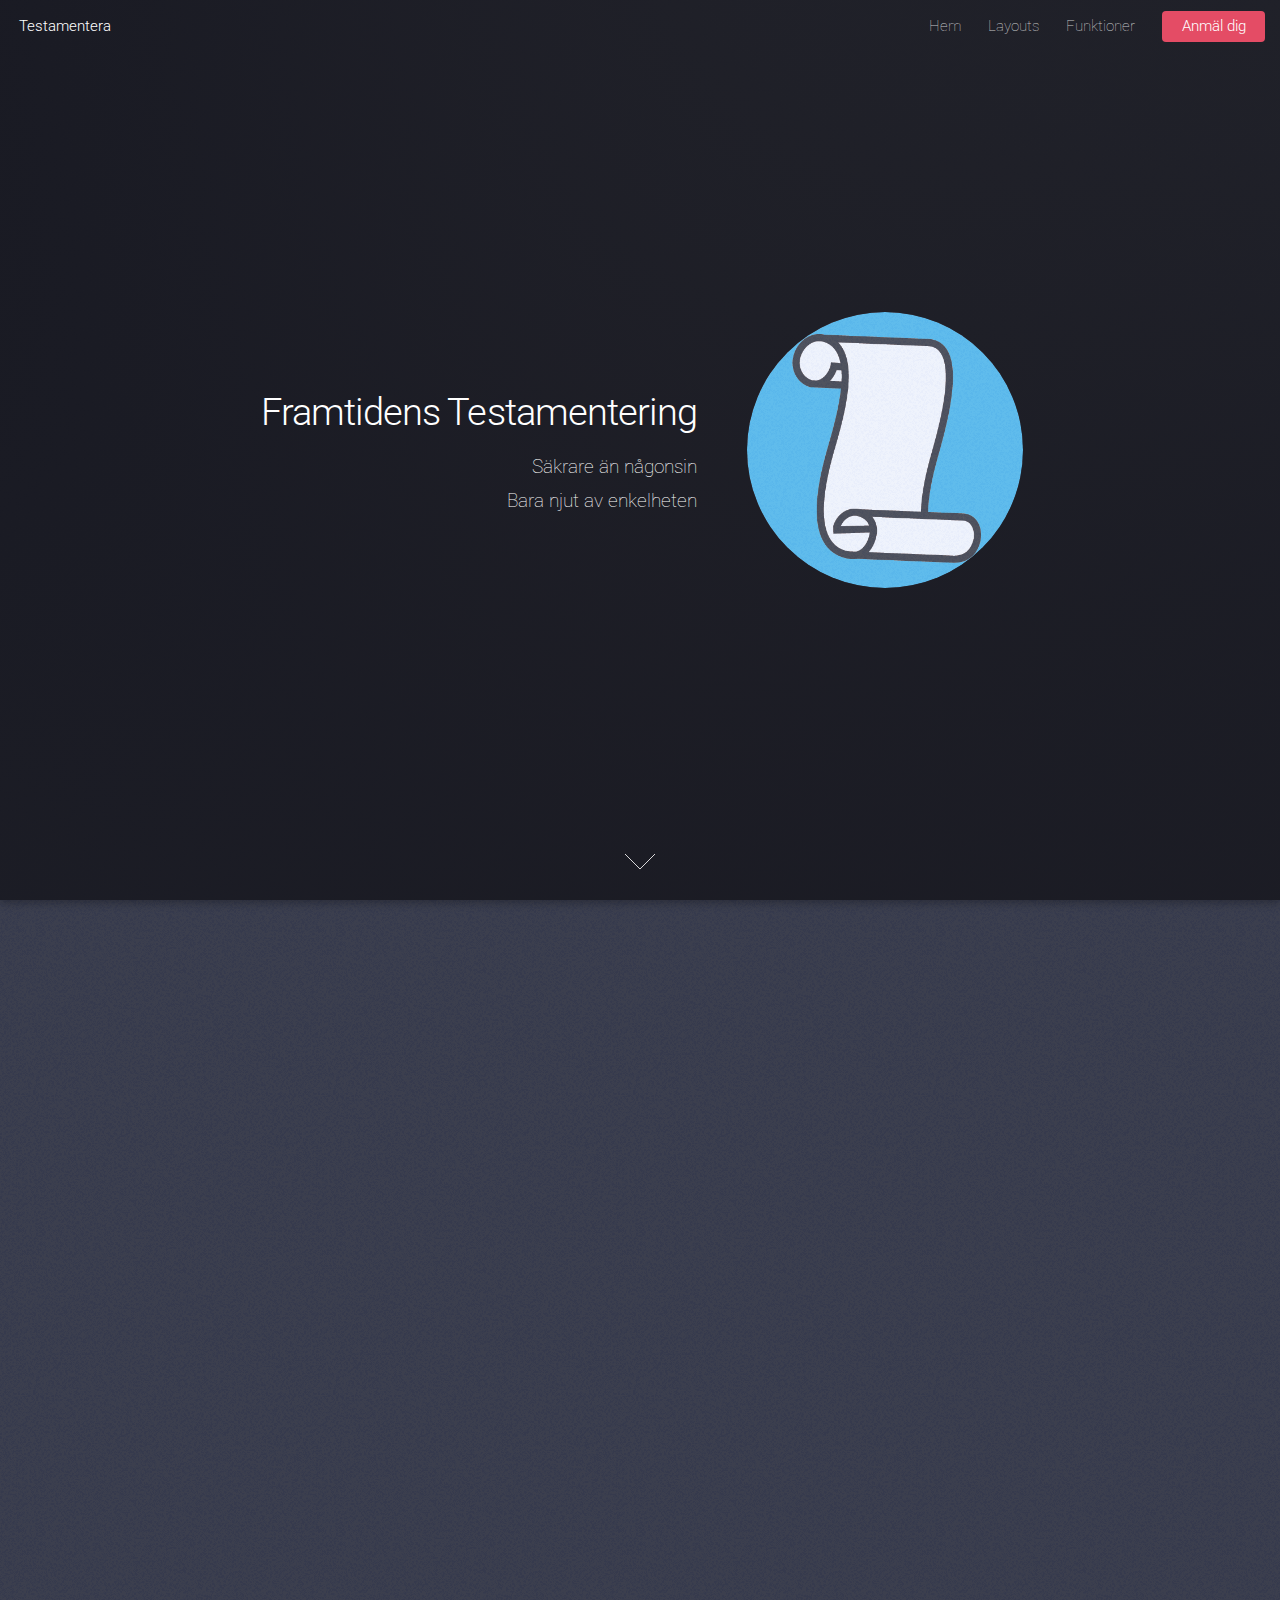
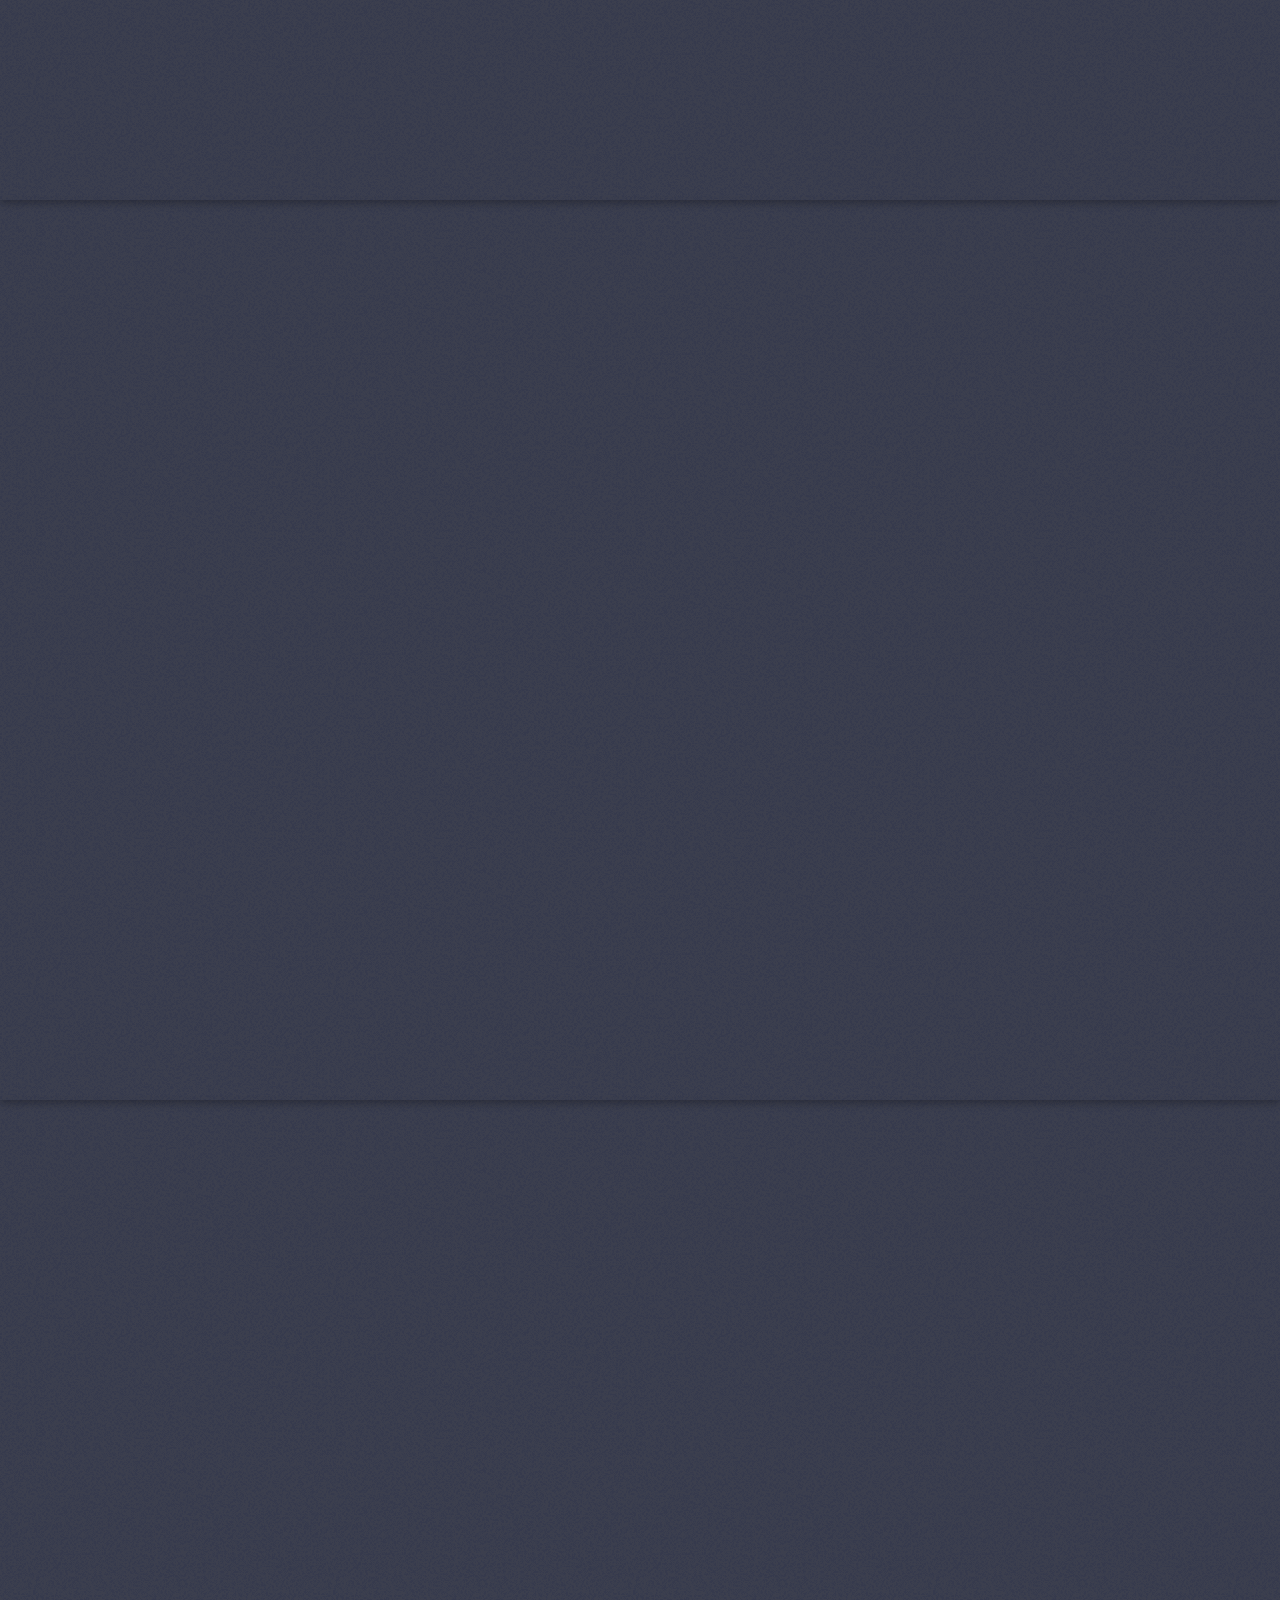
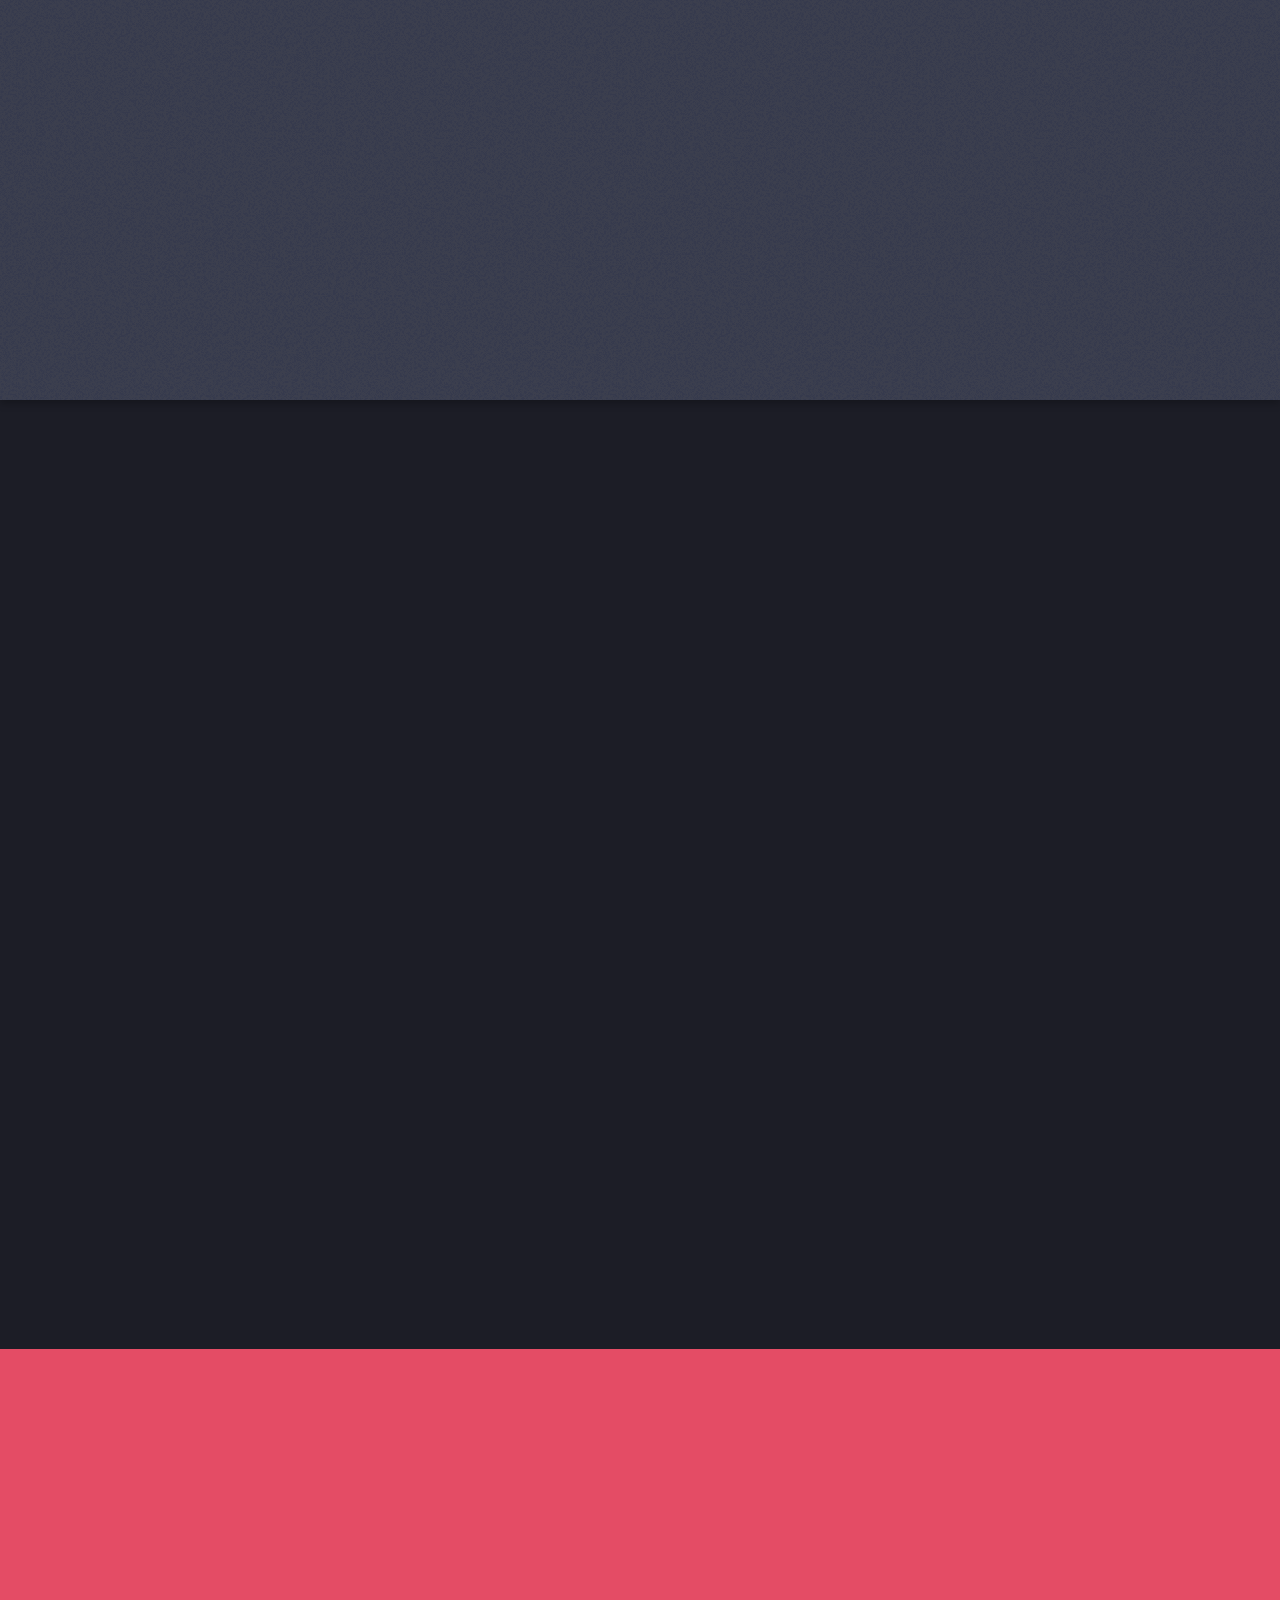
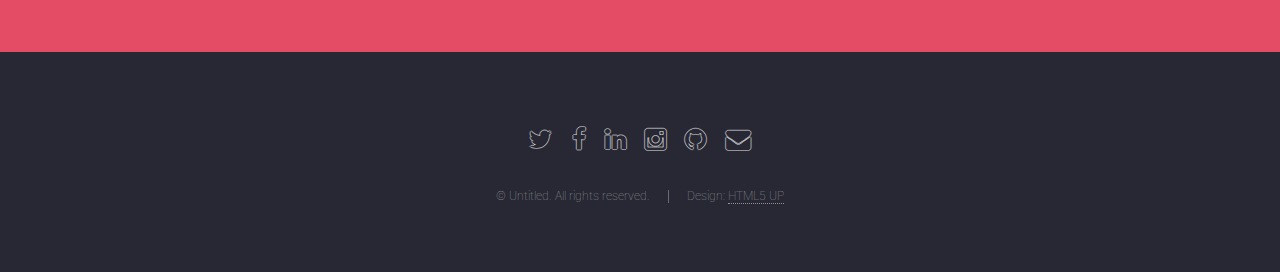
==== index.html @ d040fd5a "adding lander prototype theme" ====
<!DOCTYPE HTML>
<!--
	Landed by HTML5 UP
	html5up.net | @n33co
	Free for personal and commercial use under the CCA 3.0 license (html5up.net/license)
-->
<html>
	<head>
		<title>Testamentera.nu</title>
		<meta charset="utf-8" />
		<meta name="viewport" content="width=device-width, initial-scale=1" />
		<!--[if lte IE 8]><script src="assets/js/ie/html5shiv.js"></script><![endif]-->
		<link rel="stylesheet" href="assets/css/main.css" />
		<!--[if lte IE 9]><link rel="stylesheet" href="assets/css/ie9.css" /><![endif]-->
		<!--[if lte IE 8]><link rel="stylesheet" href="assets/css/ie8.css" /><![endif]-->
	</head>
	<body class="landing">
		<div id="page-wrapper">

			<!-- Header -->
				<header id="header">
					<h1 id="logo"><a href="index.html">Testamentera</a></h1>
					<nav id="nav">
						<ul>
							<li><a href="index.html">Hem</a></li>
							<li>
								<a href="#">Layouts</a>
								<ul>
									<li><a href="left-sidebar.html">Left Sidebar</a></li>
									<li><a href="right-sidebar.html">Right Sidebar</a></li>
									<li><a href="no-sidebar.html">No Sidebar</a></li>
									<li>
										<a href="#">Undermeny</a>
										<ul>
											<li><a href="#">Option 1</a></li>
											<li><a href="#">Option 2</a></li>
											<li><a href="#">Option 3</a></li>
											<li><a href="#">Option 4</a></li>
										</ul>
									</li>
								</ul>
							</li>
							<li><a href="elements.html">Funktioner</a></li>
							<li><a href="#" class="button special">Anmäl dig</a></li>
						</ul>
					</nav>
				</header>

			<!-- Banner -->
				<section id="banner">
					<div class="content">
						<header>
							<h2>Framtidens Testamentering</h2>
							<p>Säkrare än någonsin<br />
							Bara njut av enkelheten</p>
						</header>
						<span class="image"><img src="images/pic01.jpg" alt="" /></span>
					</div>
					<a href="#one" class="goto-next scrolly">Next</a>
				</section>

			<!-- One -->
				<section id="one" class="spotlight style1 bottom">
					<span class="image fit main"><img src="images/pic02.jpg" alt="" /></span>
					<div class="content">
						<div class="container">
							<div class="row">
								<div class="4u 12u$(medium)">
									<header>
										<h2>Att testamentera online är säkert</h2>
										<p>Här skriver vi någonting om varför och hur det är säkert att testamentera online</p>
									</header>
								</div>
								<div class="4u 12u$(medium)">
									<p>Varför Feugiat accumsan lorem eu ac lorem amet sed accumsan donec.
									Blandit orci porttitor semper. Arcu phasellus tortor enim mi
									nisi praesent dolor adipiscing. Integer mi sed nascetur cep aliquet
									augue varius tempus lobortis porttitor accumsan consequat
									adipiscing lorem dolor.</p>
								</div>
								<div class="4u$ 12u$(medium)">
									<p>Anledningar till att gå över - lorem sed iaculis neque ante
									adipiscing adipiscing metus massa. Blandit orci porttitor semper.
									Arcu phasellus tortor enim mi mi nisi praesent adipiscing. Integer
									mi sed nascetur cep aliquet augue varius tempus. Feugiat lorem
									ipsum dolor nullam.</p>
								</div>
							</div>
						</div>
					</div>
					<a href="#two" class="goto-next scrolly">Next</a>
				</section>

			<!-- Two -->
				<section id="two" class="spotlight style2 right">
					<span class="image fit main"><img src="images/pic03.jpg" alt="" /></span>
					<div class="content">
						<header>
							<h2>Det ska vara lätt att skriva ett testamente</h2>
							<p>Testamentera Nu har gjort det lättare för dig</p>
						</header>
						<p>Nu behöver du inte längre oroa dig över att ditt testamente kommer bort eller hamnar i fel händer. Testamentera Nu tar hand om ditt testamente och förvarar det säkrare än någonsin.</p>
						<ul class="actions">
							<li><a href="#" class="button">Learn More</a></li>
						</ul>
					</div>
					<a href="#three" class="goto-next scrolly">Next</a>
				</section>

			<!-- Three -->
				<section id="three" class="spotlight style3 left">
					<span class="image fit main bottom"><img src="images/pic04.jpg" alt="" /></span>
					<div class="content">
						<header>
							<h2>Interdum felis blandit praesent sed augue</h2>
							<p>Accumsan integer ultricies aliquam vel massa sapien phasellus</p>
						</header>
						<p>Feugiat accumsan lorem eu ac lorem amet ac arcu phasellus tortor enim mi mi nisi praesent adipiscing. Integer mi sed nascetur cep aliquet augue varius tempus lobortis porttitor lorem et accumsan consequat adipiscing lorem.</p>
						<ul class="actions">
							<li><a href="#" class="button">Learn More</a></li>
						</ul>
					</div>
					<a href="#four" class="goto-next scrolly">Next</a>
				</section>

			<!-- Four -->
				<section id="four" class="wrapper style1 special fade-up">
					<div class="container">
						<header class="major">
							<h2>Accumsan sed tempus adipiscing blandit</h2>
							<p>Iaculis ac volutpat vis non enim gravida nisi faucibus posuere arcu consequat</p>
						</header>
						<div class="box alt">
							<div class="row uniform">
								<section class="4u 6u(medium) 12u$(xsmall)">
									<span class="icon alt major fa-area-chart"></span>
									<h3>Inventering</h3>
									<p>Inventera dina ägodelar, se statistik över värde som stödjer dig i att skriva testamentet.</p>
								</section>
								<section class="4u 6u$(medium) 12u$(xsmall)">
									<span class="icon alt major fa-comment"></span>
									<h3>Råd och tips</h3>
									<p>Genom Testamentera.nu kommer du enkelt i kontakt med juridisk hjälp.</p>
								</section>
								<section class="4u$ 6u(medium) 12u$(xsmall)">
									<span class="icon alt major fa-flask"></span>
									<h3>Cubilia cep lobortis</h3>
									<p>Feugiat accumsan lorem eu ac lorem amet accumsan donec. Blandit orci porttitor.</p>
								</section>
								<section class="4u 6u$(medium) 12u$(xsmall)">
									<span class="icon alt major fa-paper-plane"></span>
									<h3>Kollaborativt</h3>
									<p>Meddela och koppla enkelt in dem som är knutna till ditt testamente.</p>
								</section>
								<section class="4u 6u(medium) 12u$(xsmall)">
									<span class="icon alt major fa-file"></span>
									<h3>Odio laoreet accumsan</h3>
									<p>Feugiat accumsan lorem eu ac lorem amet accumsan donec. Blandit orci porttitor.</p>
								</section>
								<section class="4u$ 6u$(medium) 12u$(xsmall)">
									<span class="icon alt major fa-lock"></span>
									<h3>Massa arcu accumsan</h3>
									<p>Feugiat accumsan lorem eu ac lorem amet accumsan donec. Blandit orci porttitor.</p>
								</section>
							</div>
						</div>
						<footer class="major">
							<ul class="actions">
								<li><a href="#" class="button">Magna sed feugiat</a></li>
							</ul>
						</footer>
					</div>
				</section>

			<!-- Five -->
				<section id="five" class="wrapper style2 special fade">
					<div class="container">
						<header>
							<h2>Testamentera Nu!</h2>
							<p>Skulle du vilja testamentera online - billigt, enkelt och snabbare än någonsin?</p>
						</header>
						<form method="post" action="#" class="container 50%">
							<div class="row uniform 50%">
								<div class="8u 12u$(xsmall)"><input type="email" name="email" id="email" placeholder="Email Address" /></div>
								<div class="4u$ 12u$(xsmall)"><input type="submit" value="Anmäl dig nu" class="fit special" /></div>
							</div>
						</form>
					</div>
				</section>

			<!-- Footer -->
				<footer id="footer">
					<ul class="icons">
						<li><a href="#" class="icon alt fa-twitter"><span class="label">Twitter</span></a></li>
						<li><a href="#" class="icon alt fa-facebook"><span class="label">Facebook</span></a></li>
						<li><a href="#" class="icon alt fa-linkedin"><span class="label">LinkedIn</span></a></li>
						<li><a href="#" class="icon alt fa-instagram"><span class="label">Instagram</span></a></li>
						<li><a href="#" class="icon alt fa-github"><span class="label">GitHub</span></a></li>
						<li><a href="#" class="icon alt fa-envelope"><span class="label">Email</span></a></li>
					</ul>
					<ul class="copyright">
						<li>&copy; Untitled. All rights reserved.</li><li>Design: <a href="http://html5up.net">HTML5 UP</a></li>
					</ul>
				</footer>

		</div>

		<!-- Scripts -->
			<script src="assets/js/jquery.min.js"></script>
			<script src="assets/js/jquery.scrolly.min.js"></script>
			<script src="assets/js/jquery.dropotron.min.js"></script>
			<script src="assets/js/jquery.scrollex.min.js"></script>
			<script src="assets/js/skel.min.js"></script>
			<script src="assets/js/util.js"></script>
			<!--[if lte IE 8]><script src="assets/js/ie/respond.min.js"></script><![endif]-->
			<script src="assets/js/main.js"></script>

	</body>
</html>
---- assets/css/main.css ----
@import url("font-awesome.min.css");
@import url("http://fonts.googleapis.com/css?family=Roboto:100,300,100italic,300italic");

/*
	Landed by HTML5 UP
	html5up.net | @n33co
	Free for personal and commercial use under the CCA 3.0 license (html5up.net/license)
*/

/* Reset */

	html, body, div, span, applet, object, iframe, h1, h2, h3, h4, h5, h6, p, blockquote, pre, a, abbr, acronym, address, big, cite, code, del, dfn, em, img, ins, kbd, q, s, samp, small, strike, strong, sub, sup, tt, var, b, u, i, center, dl, dt, dd, ol, ul, li, fieldset, form, label, legend, table, caption, tbody, tfoot, thead, tr, th, td, article, aside, canvas, details, embed, figure, figcaption, footer, header, hgroup, menu, nav, output, ruby, section, summary, time, mark, audio, video {
		margin: 0;
		padding: 0;
		border: 0;
		font-size: 100%;
		font: inherit;
		vertical-align: baseline;
	}

	article, aside, details, figcaption, figure, footer, header, hgroup, menu, nav, section {
		display: block;
	}

	body {
		line-height: 1;
	}

	ol, ul {
		list-style: none;
	}

	blockquote, q {
		quotes: none;
	}

	blockquote:before, blockquote:after, q:before, q:after {
		content: '';
		content: none;
	}

	table {
		border-collapse: collapse;
		border-spacing: 0;
	}

	body {
		-webkit-text-size-adjust: none;
	}

/* Box Model */

	*, *:before, *:after {
		-moz-box-sizing: border-box;
		-webkit-box-sizing: border-box;
		box-sizing: border-box;
	}

/* Containers */

	.container {
		margin-left: auto;
		margin-right: auto;
	}

	.container.\31 25\25 {
		width: 100%;
		max-width: 87.5em;
		min-width: 70em;
	}

	.container.\37 5\25 {
		width: 52.5em;
	}

	.container.\35 0\25 {
		width: 35em;
	}

	.container.\32 5\25 {
		width: 17.5em;
	}

	.container {
		width: 70em;
	}

	@media screen and (max-width: 1680px) {

		.container.\31 25\25 {
			width: 100%;
			max-width: 87.5em;
			min-width: 70em;
		}

		.container.\37 5\25 {
			width: 52.5em;
		}

		.container.\35 0\25 {
			width: 35em;
		}

		.container.\32 5\25 {
			width: 17.5em;
		}

		.container {
			width: 70em;
		}

	}

	@media screen and (max-width: 1280px) {

		.container.\31 25\25 {
			width: 100%;
			max-width: 112.5%;
			min-width: 90%;
		}

		.container.\37 5\25 {
			width: 67.5%;
		}

		.container.\35 0\25 {
			width: 45%;
		}

		.container.\32 5\25 {
			width: 22.5%;
		}

		.container {
			width: 90%;
		}

	}

	@media screen and (max-width: 980px) {

		.container.\31 25\25 {
			width: 100%;
			max-width: 125%;
			min-width: 100%;
		}

		.container.\37 5\25 {
			width: 75%;
		}

		.container.\35 0\25 {
			width: 50%;
		}

		.container.\32 5\25 {
			width: 25%;
		}

		.container {
			width: 100% !important;
		}

	}

	@media screen and (max-width: 736px) {

		.container.\31 25\25 {
			width: 100%;
			max-width: 125%;
			min-width: 100%;
		}

		.container.\37 5\25 {
			width: 75%;
		}

		.container.\35 0\25 {
			width: 50%;
		}

		.container.\32 5\25 {
			width: 25%;
		}

		.container {
			width: 100% !important;
		}

	}

	@media screen and (max-width: 480px) {

		.container.\31 25\25 {
			width: 100%;
			max-width: 125%;
			min-width: 100%;
		}

		.container.\37 5\25 {
			width: 75%;
		}

		.container.\35 0\25 {
			width: 50%;
		}

		.container.\32 5\25 {
			width: 25%;
		}

		.container {
			width: 100% !important;
		}

	}

/* Grid */

	.row {
		border-bottom: solid 1px transparent;
		-moz-box-sizing: border-box;
		-webkit-box-sizing: border-box;
		box-sizing: border-box;
	}

	.row > * {
		float: left;
		-moz-box-sizing: border-box;
		-webkit-box-sizing: border-box;
		box-sizing: border-box;
	}

	.row:after, .row:before {
		content: '';
		display: block;
		clear: both;
		height: 0;
	}

	.row.uniform > * > :first-child {
		margin-top: 0;
	}

	.row.uniform > * > :last-child {
		margin-bottom: 0;
	}

	.row.\30 \25 > * {
		padding: 0 0 0 0em;
	}

	.row.\30 \25 {
		margin: 0 0 -1px 0em;
	}

	.row.uniform.\30 \25 > * {
		padding: 0em 0 0 0em;
	}

	.row.uniform.\30 \25 {
		margin: 0em 0 -1px 0em;
	}

	.row > * {
		padding: 0 0 0 2.5em;
	}

	.row {
		margin: 0 0 -1px -2.5em;
	}

	.row.uniform > * {
		padding: 2.5em 0 0 2.5em;
	}

	.row.uniform {
		margin: -2.5em 0 -1px -2.5em;
	}

	.row.\32 00\25 > * {
		padding: 0 0 0 5em;
	}

	.row.\32 00\25 {
		margin: 0 0 -1px -5em;
	}

	.row.uniform.\32 00\25 > * {
		padding: 5em 0 0 5em;
	}

	.row.uniform.\32 00\25 {
		margin: -5em 0 -1px -5em;
	}

	.row.\31 50\25 > * {
		padding: 0 0 0 3.75em;
	}

	.row.\31 50\25 {
		margin: 0 0 -1px -3.75em;
	}

	.row.uniform.\31 50\25 > * {
		padding: 3.75em 0 0 3.75em;
	}

	.row.uniform.\31 50\25 {
		margin: -3.75em 0 -1px -3.75em;
	}

	.row.\35 0\25 > * {
		padding: 0 0 0 1.25em;
	}

	.row.\35 0\25 {
		margin: 0 0 -1px -1.25em;
	}

	.row.uniform.\35 0\25 > * {
		padding: 1.25em 0 0 1.25em;
	}

	.row.uniform.\35 0\25 {
		margin: -1.25em 0 -1px -1.25em;
	}

	.row.\32 5\25 > * {
		padding: 0 0 0 0.625em;
	}

	.row.\32 5\25 {
		margin: 0 0 -1px -0.625em;
	}

	.row.uniform.\32 5\25 > * {
		padding: 0.625em 0 0 0.625em;
	}

	.row.uniform.\32 5\25 {
		margin: -0.625em 0 -1px -0.625em;
	}

	.\31 2u, .\31 2u\24 {
		width: 100%;
		clear: none;
		margin-left: 0;
	}

	.\31 1u, .\31 1u\24 {
		width: 91.6666666667%;
		clear: none;
		margin-left: 0;
	}

	.\31 0u, .\31 0u\24 {
		width: 83.3333333333%;
		clear: none;
		margin-left: 0;
	}

	.\39 u, .\39 u\24 {
		width: 75%;
		clear: none;
		margin-left: 0;
	}

	.\38 u, .\38 u\24 {
		width: 66.6666666667%;
		clear: none;
		margin-left: 0;
	}

	.\37 u, .\37 u\24 {
		width: 58.3333333333%;
		clear: none;
		margin-left: 0;
	}

	.\36 u, .\36 u\24 {
		width: 50%;
		clear: none;
		margin-left: 0;
	}

	.\35 u, .\35 u\24 {
		width: 41.6666666667%;
		clear: none;
		margin-left: 0;
	}

	.\34 u, .\34 u\24 {
		width: 33.3333333333%;
		clear: none;
		margin-left: 0;
	}

	.\33 u, .\33 u\24 {
		width: 25%;
		clear: none;
		margin-left: 0;
	}

	.\32 u, .\32 u\24 {
		width: 16.6666666667%;
		clear: none;
		margin-left: 0;
	}

	.\31 u, .\31 u\24 {
		width: 8.3333333333%;
		clear: none;
		margin-left: 0;
	}

	.\31 2u\24 + *,
	.\31 1u\24 + *,
	.\31 0u\24 + *,
	.\39 u\24 + *,
	.\38 u\24 + *,
	.\37 u\24 + *,
	.\36 u\24 + *,
	.\35 u\24 + *,
	.\34 u\24 + *,
	.\33 u\24 + *,
	.\32 u\24 + *,
	.\31 u\24 + * {
		clear: left;
	}

	.\-11u {
		margin-left: 91.66667%;
	}

	.\-10u {
		margin-left: 83.33333%;
	}

	.\-9u {
		margin-left: 75%;
	}

	.\-8u {
		margin-left: 66.66667%;
	}

	.\-7u {
		margin-left: 58.33333%;
	}

	.\-6u {
		margin-left: 50%;
	}

	.\-5u {
		margin-left: 41.66667%;
	}

	.\-4u {
		margin-left: 33.33333%;
	}

	.\-3u {
		margin-left: 25%;
	}

	.\-2u {
		margin-left: 16.66667%;
	}

	.\-1u {
		margin-left: 8.33333%;
	}

	@media screen and (max-width: 1680px) {

		.row > * {
			padding: 0 0 0 2.5em;
		}

		.row {
			margin: 0 0 -1px -2.5em;
		}

		.row.uniform > * {
			padding: 2.5em 0 0 2.5em;
		}

		.row.uniform {
			margin: -2.5em 0 -1px -2.5em;
		}

		.row.\32 00\25 > * {
			padding: 0 0 0 5em;
		}

		.row.\32 00\25 {
			margin: 0 0 -1px -5em;
		}

		.row.uniform.\32 00\25 > * {
			padding: 5em 0 0 5em;
		}

		.row.uniform.\32 00\25 {
			margin: -5em 0 -1px -5em;
		}

		.row.\31 50\25 > * {
			padding: 0 0 0 3.75em;
		}

		.row.\31 50\25 {
			margin: 0 0 -1px -3.75em;
		}

		.row.uniform.\31 50\25 > * {
			padding: 3.75em 0 0 3.75em;
		}

		.row.uniform.\31 50\25 {
			margin: -3.75em 0 -1px -3.75em;
		}

		.row.\35 0\25 > * {
			padding: 0 0 0 1.25em;
		}

		.row.\35 0\25 {
			margin: 0 0 -1px -1.25em;
		}

		.row.uniform.\35 0\25 > * {
			padding: 1.25em 0 0 1.25em;
		}

		.row.uniform.\35 0\25 {
			margin: -1.25em 0 -1px -1.25em;
		}

		.row.\32 5\25 > * {
			padding: 0 0 0 0.625em;
		}

		.row.\32 5\25 {
			margin: 0 0 -1px -0.625em;
		}

		.row.uniform.\32 5\25 > * {
			padding: 0.625em 0 0 0.625em;
		}

		.row.uniform.\32 5\25 {
			margin: -0.625em 0 -1px -0.625em;
		}

		.\31 2u\28xlarge\29, .\31 2u\24\28xlarge\29 {
			width: 100%;
			clear: none;
			margin-left: 0;
		}

		.\31 1u\28xlarge\29, .\31 1u\24\28xlarge\29 {
			width: 91.6666666667%;
			clear: none;
			margin-left: 0;
		}

		.\31 0u\28xlarge\29, .\31 0u\24\28xlarge\29 {
			width: 83.3333333333%;
			clear: none;
			margin-left: 0;
		}

		.\39 u\28xlarge\29, .\39 u\24\28xlarge\29 {
			width: 75%;
			clear: none;
			margin-left: 0;
		}

		.\38 u\28xlarge\29, .\38 u\24\28xlarge\29 {
			width: 66.6666666667%;
			clear: none;
			margin-left: 0;
		}

		.\37 u\28xlarge\29, .\37 u\24\28xlarge\29 {
			width: 58.3333333333%;
			clear: none;
			margin-left: 0;
		}

		.\36 u\28xlarge\29, .\36 u\24\28xlarge\29 {
			width: 50%;
			clear: none;
			margin-left: 0;
		}

		.\35 u\28xlarge\29, .\35 u\24\28xlarge\29 {
			width: 41.6666666667%;
			clear: none;
			margin-left: 0;
		}

		.\34 u\28xlarge\29, .\34 u\24\28xlarge\29 {
			width: 33.3333333333%;
			clear: none;
			margin-left: 0;
		}

		.\33 u\28xlarge\29, .\33 u\24\28xlarge\29 {
			width: 25%;
			clear: none;
			margin-left: 0;
		}

		.\32 u\28xlarge\29, .\32 u\24\28xlarge\29 {
			width: 16.6666666667%;
			clear: none;
			margin-left: 0;
		}

		.\31 u\28xlarge\29, .\31 u\24\28xlarge\29 {
			width: 8.3333333333%;
			clear: none;
			margin-left: 0;
		}

		.\31 2u\24\28xlarge\29 + *,
		.\31 1u\24\28xlarge\29 + *,
		.\31 0u\24\28xlarge\29 + *,
		.\39 u\24\28xlarge\29 + *,
		.\38 u\24\28xlarge\29 + *,
		.\37 u\24\28xlarge\29 + *,
		.\36 u\24\28xlarge\29 + *,
		.\35 u\24\28xlarge\29 + *,
		.\34 u\24\28xlarge\29 + *,
		.\33 u\24\28xlarge\29 + *,
		.\32 u\24\28xlarge\29 + *,
		.\31 u\24\28xlarge\29 + * {
			clear: left;
		}

		.\-11u\28xlarge\29 {
			margin-left: 91.66667%;
		}

		.\-10u\28xlarge\29 {
			margin-left: 83.33333%;
		}

		.\-9u\28xlarge\29 {
			margin-left: 75%;
		}

		.\-8u\28xlarge\29 {
			margin-left: 66.66667%;
		}

		.\-7u\28xlarge\29 {
			margin-left: 58.33333%;
		}

		.\-6u\28xlarge\29 {
			margin-left: 50%;
		}

		.\-5u\28xlarge\29 {
			margin-left: 41.66667%;
		}

		.\-4u\28xlarge\29 {
			margin-left: 33.33333%;
		}

		.\-3u\28xlarge\29 {
			margin-left: 25%;
		}

		.\-2u\28xlarge\29 {
			margin-left: 16.66667%;
		}

		.\-1u\28xlarge\29 {
			margin-left: 8.33333%;
		}

	}

	@media screen and (max-width: 1280px) {

		.row > * {
			padding: 0 0 0 2.5em;
		}

		.row {
			margin: 0 0 -1px -2.5em;
		}

		.row.uniform > * {
			padding: 2.5em 0 0 2.5em;
		}

		.row.uniform {
			margin: -2.5em 0 -1px -2.5em;
		}

		.row.\32 00\25 > * {
			padding: 0 0 0 5em;
		}

		.row.\32 00\25 {
			margin: 0 0 -1px -5em;
		}

		.row.uniform.\32 00\25 > * {
			padding: 5em 0 0 5em;
		}

		.row.uniform.\32 00\25 {
			margin: -5em 0 -1px -5em;
		}

		.row.\31 50\25 > * {
			padding: 0 0 0 3.75em;
		}

		.row.\31 50\25 {
			margin: 0 0 -1px -3.75em;
		}

		.row.uniform.\31 50\25 > * {
			padding: 3.75em 0 0 3.75em;
		}

		.row.uniform.\31 50\25 {
			margin: -3.75em 0 -1px -3.75em;
		}

		.row.\35 0\25 > * {
			padding: 0 0 0 1.25em;
		}

		.row.\35 0\25 {
			margin: 0 0 -1px -1.25em;
		}

		.row.uniform.\35 0\25 > * {
			padding: 1.25em 0 0 1.25em;
		}

		.row.uniform.\35 0\25 {
			margin: -1.25em 0 -1px -1.25em;
		}

		.row.\32 5\25 > * {
			padding: 0 0 0 0.625em;
		}

		.row.\32 5\25 {
			margin: 0 0 -1px -0.625em;
		}

		.row.uniform.\32 5\25 > * {
			padding: 0.625em 0 0 0.625em;
		}

		.row.uniform.\32 5\25 {
			margin: -0.625em 0 -1px -0.625em;
		}

		.\31 2u\28large\29, .\31 2u\24\28large\29 {
			width: 100%;
			clear: none;
			margin-left: 0;
		}

		.\31 1u\28large\29, .\31 1u\24\28large\29 {
			width: 91.6666666667%;
			clear: none;
			margin-left: 0;
		}

		.\31 0u\28large\29, .\31 0u\24\28large\29 {
			width: 83.3333333333%;
			clear: none;
			margin-left: 0;
		}

		.\39 u\28large\29, .\39 u\24\28large\29 {
			width: 75%;
			clear: none;
			margin-left: 0;
		}

		.\38 u\28large\29, .\38 u\24\28large\29 {
			width: 66.6666666667%;
			clear: none;
			margin-left: 0;
		}

		.\37 u\28large\29, .\37 u\24\28large\29 {
			width: 58.3333333333%;
			clear: none;
			margin-left: 0;
		}

		.\36 u\28large\29, .\36 u\24\28large\29 {
			width: 50%;
			clear: none;
			margin-left: 0;
		}

		.\35 u\28large\29, .\35 u\24\28large\29 {
			width: 41.6666666667%;
			clear: none;
			margin-left: 0;
		}

		.\34 u\28large\29, .\34 u\24\28large\29 {
			width: 33.3333333333%;
			clear: none;
			margin-left: 0;
		}

		.\33 u\28large\29, .\33 u\24\28large\29 {
			width: 25%;
			clear: none;
			margin-left: 0;
		}

		.\32 u\28large\29, .\32 u\24\28large\29 {
			width: 16.6666666667%;
			clear: none;
			margin-left: 0;
		}

		.\31 u\28large\29, .\31 u\24\28large\29 {
			width: 8.3333333333%;
			clear: none;
			margin-left: 0;
		}

		.\31 2u\24\28large\29 + *,
		.\31 1u\24\28large\29 + *,
		.\31 0u\24\28large\29 + *,
		.\39 u\24\28large\29 + *,
		.\38 u\24\28large\29 + *,
		.\37 u\24\28large\29 + *,
		.\36 u\24\28large\29 + *,
		.\35 u\24\28large\29 + *,
		.\34 u\24\28large\29 + *,
		.\33 u\24\28large\29 + *,
		.\32 u\24\28large\29 + *,
		.\31 u\24\28large\29 + * {
			clear: left;
		}

		.\-11u\28large\29 {
			margin-left: 91.66667%;
		}

		.\-10u\28large\29 {
			margin-left: 83.33333%;
		}

		.\-9u\28large\29 {
			margin-left: 75%;
		}

		.\-8u\28large\29 {
			margin-left: 66.66667%;
		}

		.\-7u\28large\29 {
			margin-left: 58.33333%;
		}

		.\-6u\28large\29 {
			margin-left: 50%;
		}

		.\-5u\28large\29 {
			margin-left: 41.66667%;
		}

		.\-4u\28large\29 {
			margin-left: 33.33333%;
		}

		.\-3u\28large\29 {
			margin-left: 25%;
		}

		.\-2u\28large\29 {
			margin-left: 16.66667%;
		}

		.\-1u\28large\29 {
			margin-left: 8.33333%;
		}

	}

	@media screen and (max-width: 980px) {

		.row > * {
			padding: 0 0 0 2.5em;
		}

		.row {
			margin: 0 0 -1px -2.5em;
		}

		.row.uniform > * {
			padding: 2.5em 0 0 2.5em;
		}

		.row.uniform {
			margin: -2.5em 0 -1px -2.5em;
		}

		.row.\32 00\25 > * {
			padding: 0 0 0 5em;
		}

		.row.\32 00\25 {
			margin: 0 0 -1px -5em;
		}

		.row.uniform.\32 00\25 > * {
			padding: 5em 0 0 5em;
		}

		.row.uniform.\32 00\25 {
			margin: -5em 0 -1px -5em;
		}

		.row.\31 50\25 > * {
			padding: 0 0 0 3.75em;
		}

		.row.\31 50\25 {
			margin: 0 0 -1px -3.75em;
		}

		.row.uniform.\31 50\25 > * {
			padding: 3.75em 0 0 3.75em;
		}

		.row.uniform.\31 50\25 {
			margin: -3.75em 0 -1px -3.75em;
		}

		.row.\35 0\25 > * {
			padding: 0 0 0 1.25em;
		}

		.row.\35 0\25 {
			margin: 0 0 -1px -1.25em;
		}

		.row.uniform.\35 0\25 > * {
			padding: 1.25em 0 0 1.25em;
		}

		.row.uniform.\35 0\25 {
			margin: -1.25em 0 -1px -1.25em;
		}

		.row.\32 5\25 > * {
			padding: 0 0 0 0.625em;
		}

		.row.\32 5\25 {
			margin: 0 0 -1px -0.625em;
		}

		.row.uniform.\32 5\25 > * {
			padding: 0.625em 0 0 0.625em;
		}

		.row.uniform.\32 5\25 {
			margin: -0.625em 0 -1px -0.625em;
		}

		.\31 2u\28medium\29, .\31 2u\24\28medium\29 {
			width: 100%;
			clear: none;
			margin-left: 0;
		}

		.\31 1u\28medium\29, .\31 1u\24\28medium\29 {
			width: 91.6666666667%;
			clear: none;
			margin-left: 0;
		}

		.\31 0u\28medium\29, .\31 0u\24\28medium\29 {
			width: 83.3333333333%;
			clear: none;
			margin-left: 0;
		}

		.\39 u\28medium\29, .\39 u\24\28medium\29 {
			width: 75%;
			clear: none;
			margin-left: 0;
		}

		.\38 u\28medium\29, .\38 u\24\28medium\29 {
			width: 66.6666666667%;
			clear: none;
			margin-left: 0;
		}

		.\37 u\28medium\29, .\37 u\24\28medium\29 {
			width: 58.3333333333%;
			clear: none;
			margin-left: 0;
		}

		.\36 u\28medium\29, .\36 u\24\28medium\29 {
			width: 50%;
			clear: none;
			margin-left: 0;
		}

		.\35 u\28medium\29, .\35 u\24\28medium\29 {
			width: 41.6666666667%;
			clear: none;
			margin-left: 0;
		}

		.\34 u\28medium\29, .\34 u\24\28medium\29 {
			width: 33.3333333333%;
			clear: none;
			margin-left: 0;
		}

		.\33 u\28medium\29, .\33 u\24\28medium\29 {
			width: 25%;
			clear: none;
			margin-left: 0;
		}

		.\32 u\28medium\29, .\32 u\24\28medium\29 {
			width: 16.6666666667%;
			clear: none;
			margin-left: 0;
		}

		.\31 u\28medium\29, .\31 u\24\28medium\29 {
			width: 8.3333333333%;
			clear: none;
			margin-left: 0;
		}

		.\31 2u\24\28medium\29 + *,
		.\31 1u\24\28medium\29 + *,
		.\31 0u\24\28medium\29 + *,
		.\39 u\24\28medium\29 + *,
		.\38 u\24\28medium\29 + *,
		.\37 u\24\28medium\29 + *,
		.\36 u\24\28medium\29 + *,
		.\35 u\24\28medium\29 + *,
		.\34 u\24\28medium\29 + *,
		.\33 u\24\28medium\29 + *,
		.\32 u\24\28medium\29 + *,
		.\31 u\24\28medium\29 + * {
			clear: left;
		}

		.\-11u\28medium\29 {
			margin-left: 91.66667%;
		}

		.\-10u\28medium\29 {
			margin-left: 83.33333%;
		}

		.\-9u\28medium\29 {
			margin-left: 75%;
		}

		.\-8u\28medium\29 {
			margin-left: 66.66667%;
		}

		.\-7u\28medium\29 {
			margin-left: 58.33333%;
		}

		.\-6u\28medium\29 {
			margin-left: 50%;
		}

		.\-5u\28medium\29 {
			margin-left: 41.66667%;
		}

		.\-4u\28medium\29 {
			margin-left: 33.33333%;
		}

		.\-3u\28medium\29 {
			margin-left: 25%;
		}

		.\-2u\28medium\29 {
			margin-left: 16.66667%;
		}

		.\-1u\28medium\29 {
			margin-left: 8.33333%;
		}

	}

	@media screen and (max-width: 736px) {

		.row > * {
			padding: 0 0 0 2.5em;
		}

		.row {
			margin: 0 0 -1px -2.5em;
		}

		.row.uniform > * {
			padding: 2.5em 0 0 2.5em;
		}

		.row.uniform {
			margin: -2.5em 0 -1px -2.5em;
		}

		.row.\32 00\25 > * {
			padding: 0 0 0 5em;
		}

		.row.\32 00\25 {
			margin: 0 0 -1px -5em;
		}

		.row.uniform.\32 00\25 > * {
			padding: 5em 0 0 5em;
		}

		.row.uniform.\32 00\25 {
			margin: -5em 0 -1px -5em;
		}

		.row.\31 50\25 > * {
			padding: 0 0 0 3.75em;
		}

		.row.\31 50\25 {
			margin: 0 0 -1px -3.75em;
		}

		.row.uniform.\31 50\25 > * {
			padding: 3.75em 0 0 3.75em;
		}

		.row.uniform.\31 50\25 {
			margin: -3.75em 0 -1px -3.75em;
		}

		.row.\35 0\25 > * {
			padding: 0 0 0 1.25em;
		}

		.row.\35 0\25 {
			margin: 0 0 -1px -1.25em;
		}

		.row.uniform.\35 0\25 > * {
			padding: 1.25em 0 0 1.25em;
		}

		.row.uniform.\35 0\25 {
			margin: -1.25em 0 -1px -1.25em;
		}

		.row.\32 5\25 > * {
			padding: 0 0 0 0.625em;
		}

		.row.\32 5\25 {
			margin: 0 0 -1px -0.625em;
		}

		.row.uniform.\32 5\25 > * {
			padding: 0.625em 0 0 0.625em;
		}

		.row.uniform.\32 5\25 {
			margin: -0.625em 0 -1px -0.625em;
		}

		.\31 2u\28small\29, .\31 2u\24\28small\29 {
			width: 100%;
			clear: none;
			margin-left: 0;
		}

		.\31 1u\28small\29, .\31 1u\24\28small\29 {
			width: 91.6666666667%;
			clear: none;
			margin-left: 0;
		}

		.\31 0u\28small\29, .\31 0u\24\28small\29 {
			width: 83.3333333333%;
			clear: none;
			margin-left: 0;
		}

		.\39 u\28small\29, .\39 u\24\28small\29 {
			width: 75%;
			clear: none;
			margin-left: 0;
		}

		.\38 u\28small\29, .\38 u\24\28small\29 {
			width: 66.6666666667%;
			clear: none;
			margin-left: 0;
		}

		.\37 u\28small\29, .\37 u\24\28small\29 {
			width: 58.3333333333%;
			clear: none;
			margin-left: 0;
		}

		.\36 u\28small\29, .\36 u\24\28small\29 {
			width: 50%;
			clear: none;
			margin-left: 0;
		}

		.\35 u\28small\29, .\35 u\24\28small\29 {
			width: 41.6666666667%;
			clear: none;
			margin-left: 0;
		}

		.\34 u\28small\29, .\34 u\24\28small\29 {
			width: 33.3333333333%;
			clear: none;
			margin-left: 0;
		}

		.\33 u\28small\29, .\33 u\24\28small\29 {
			width: 25%;
			clear: none;
			margin-left: 0;
		}

		.\32 u\28small\29, .\32 u\24\28small\29 {
			width: 16.6666666667%;
			clear: none;
			margin-left: 0;
		}

		.\31 u\28small\29, .\31 u\24\28small\29 {
			width: 8.3333333333%;
			clear: none;
			margin-left: 0;
		}

		.\31 2u\24\28small\29 + *,
		.\31 1u\24\28small\29 + *,
		.\31 0u\24\28small\29 + *,
		.\39 u\24\28small\29 + *,
		.\38 u\24\28small\29 + *,
		.\37 u\24\28small\29 + *,
		.\36 u\24\28small\29 + *,
		.\35 u\24\28small\29 + *,
		.\34 u\24\28small\29 + *,
		.\33 u\24\28small\29 + *,
		.\32 u\24\28small\29 + *,
		.\31 u\24\28small\29 + * {
			clear: left;
		}

		.\-11u\28small\29 {
			margin-left: 91.66667%;
		}

		.\-10u\28small\29 {
			margin-left: 83.33333%;
		}

		.\-9u\28small\29 {
			margin-left: 75%;
		}

		.\-8u\28small\29 {
			margin-left: 66.66667%;
		}

		.\-7u\28small\29 {
			margin-left: 58.33333%;
		}

		.\-6u\28small\29 {
			margin-left: 50%;
		}

		.\-5u\28small\29 {
			margin-left: 41.66667%;
		}

		.\-4u\28small\29 {
			margin-left: 33.33333%;
		}

		.\-3u\28small\29 {
			margin-left: 25%;
		}

		.\-2u\28small\29 {
			margin-left: 16.66667%;
		}

		.\-1u\28small\29 {
			margin-left: 8.33333%;
		}

	}

	@media screen and (max-width: 480px) {

		.row > * {
			padding: 0 0 0 2.5em;
		}

		.row {
			margin: 0 0 -1px -2.5em;
		}

		.row.uniform > * {
			padding: 2.5em 0 0 2.5em;
		}

		.row.uniform {
			margin: -2.5em 0 -1px -2.5em;
		}

		.row.\32 00\25 > * {
			padding: 0 0 0 5em;
		}

		.row.\32 00\25 {
			margin: 0 0 -1px -5em;
		}

		.row.uniform.\32 00\25 > * {
			padding: 5em 0 0 5em;
		}

		.row.uniform.\32 00\25 {
			margin: -5em 0 -1px -5em;
		}

		.row.\31 50\25 > * {
			padding: 0 0 0 3.75em;
		}

		.row.\31 50\25 {
			margin: 0 0 -1px -3.75em;
		}

		.row.uniform.\31 50\25 > * {
			padding: 3.75em 0 0 3.75em;
		}

		.row.uniform.\31 50\25 {
			margin: -3.75em 0 -1px -3.75em;
		}

		.row.\35 0\25 > * {
			padding: 0 0 0 1.25em;
		}

		.row.\35 0\25 {
			margin: 0 0 -1px -1.25em;
		}

		.row.uniform.\35 0\25 > * {
			padding: 1.25em 0 0 1.25em;
		}

		.row.uniform.\35 0\25 {
			margin: -1.25em 0 -1px -1.25em;
		}

		.row.\32 5\25 > * {
			padding: 0 0 0 0.625em;
		}

		.row.\32 5\25 {
			margin: 0 0 -1px -0.625em;
		}

		.row.uniform.\32 5\25 > * {
			padding: 0.625em 0 0 0.625em;
		}

		.row.uniform.\32 5\25 {
			margin: -0.625em 0 -1px -0.625em;
		}

		.\31 2u\28xsmall\29, .\31 2u\24\28xsmall\29 {
			width: 100%;
			clear: none;
			margin-left: 0;
		}

		.\31 1u\28xsmall\29, .\31 1u\24\28xsmall\29 {
			width: 91.6666666667%;
			clear: none;
			margin-left: 0;
		}

		.\31 0u\28xsmall\29, .\31 0u\24\28xsmall\29 {
			width: 83.3333333333%;
			clear: none;
			margin-left: 0;
		}

		.\39 u\28xsmall\29, .\39 u\24\28xsmall\29 {
			width: 75%;
			clear: none;
			margin-left: 0;
		}

		.\38 u\28xsmall\29, .\38 u\24\28xsmall\29 {
			width: 66.6666666667%;
			clear: none;
			margin-left: 0;
		}

		.\37 u\28xsmall\29, .\37 u\24\28xsmall\29 {
			width: 58.3333333333%;
			clear: none;
			margin-left: 0;
		}

		.\36 u\28xsmall\29, .\36 u\24\28xsmall\29 {
			width: 50%;
			clear: none;
			margin-left: 0;
		}

		.\35 u\28xsmall\29, .\35 u\24\28xsmall\29 {
			width: 41.6666666667%;
			clear: none;
			margin-left: 0;
		}

		.\34 u\28xsmall\29, .\34 u\24\28xsmall\29 {
			width: 33.3333333333%;
			clear: none;
			margin-left: 0;
		}

		.\33 u\28xsmall\29, .\33 u\24\28xsmall\29 {
			width: 25%;
			clear: none;
			margin-left: 0;
		}

		.\32 u\28xsmall\29, .\32 u\24\28xsmall\29 {
			width: 16.6666666667%;
			clear: none;
			margin-left: 0;
		}

		.\31 u\28xsmall\29, .\31 u\24\28xsmall\29 {
			width: 8.3333333333%;
			clear: none;
			margin-left: 0;
		}

		.\31 2u\24\28xsmall\29 + *,
		.\31 1u\24\28xsmall\29 + *,
		.\31 0u\24\28xsmall\29 + *,
		.\39 u\24\28xsmall\29 + *,
		.\38 u\24\28xsmall\29 + *,
		.\37 u\24\28xsmall\29 + *,
		.\36 u\24\28xsmall\29 + *,
		.\35 u\24\28xsmall\29 + *,
		.\34 u\24\28xsmall\29 + *,
		.\33 u\24\28xsmall\29 + *,
		.\32 u\24\28xsmall\29 + *,
		.\31 u\24\28xsmall\29 + * {
			clear: left;
		}

		.\-11u\28xsmall\29 {
			margin-left: 91.66667%;
		}

		.\-10u\28xsmall\29 {
			margin-left: 83.33333%;
		}

		.\-9u\28xsmall\29 {
			margin-left: 75%;
		}

		.\-8u\28xsmall\29 {
			margin-left: 66.66667%;
		}

		.\-7u\28xsmall\29 {
			margin-left: 58.33333%;
		}

		.\-6u\28xsmall\29 {
			margin-left: 50%;
		}

		.\-5u\28xsmall\29 {
			margin-left: 41.66667%;
		}

		.\-4u\28xsmall\29 {
			margin-left: 33.33333%;
		}

		.\-3u\28xsmall\29 {
			margin-left: 25%;
		}

		.\-2u\28xsmall\29 {
			margin-left: 16.66667%;
		}

		.\-1u\28xsmall\29 {
			margin-left: 8.33333%;
		}

	}

/* Basic */

	html, body {
		background: #1c1d26;
	}

	body.is-loading *, body.is-loading *:before, body.is-loading *:after {
		-moz-animation: none !important;
		-webkit-animation: none !important;
		-ms-animation: none !important;
		animation: none !important;
		-moz-transition: none !important;
		-webkit-transition: none !important;
		-ms-transition: none !important;
		transition: none !important;
	}

	body, input, select, textarea {
		color: rgba(255, 255, 255, 0.75);
		font-family: "Roboto", Helvetica, sans-serif;
		font-size: 15pt;
		font-weight: 100;
		line-height: 1.75em;
	}

	a {
		-moz-transition: border-color 0.2s ease-in-out, color 0.2s ease-in-out;
		-webkit-transition: border-color 0.2s ease-in-out, color 0.2s ease-in-out;
		-ms-transition: border-color 0.2s ease-in-out, color 0.2s ease-in-out;
		transition: border-color 0.2s ease-in-out, color 0.2s ease-in-out;
		border-bottom: dotted 1px;
		color: #e44c65;
		text-decoration: none;
	}

		a:hover {
			color: #e44c65 !important;
			border-bottom-color: transparent;
		}

	strong, b {
		color: #ffffff;
		font-weight: 300;
	}

	em, i {
		font-style: italic;
	}

	p {
		margin: 0 0 2em 0;
	}

	h1, h2, h3, h4, h5, h6 {
		color: #ffffff;
		font-weight: 300;
		line-height: 1em;
		margin: 0 0 1em 0;
	}

		h1 a, h2 a, h3 a, h4 a, h5 a, h6 a {
			color: inherit;
			border: 0;
		}

	h2 {
		font-size: 2em;
		line-height: 1.5em;
		letter-spacing: -0.025em;
	}

	h3 {
		font-size: 1.35em;
		line-height: 1.5em;
	}

	h4 {
		font-size: 1.1em;
		line-height: 1.5em;
	}

	h5 {
		font-size: 0.9em;
		line-height: 1.5em;
	}

	h6 {
		font-size: 0.7em;
		line-height: 1.5em;
	}

	sub {
		font-size: 0.8em;
		position: relative;
		top: 0.5em;
	}

	sup {
		font-size: 0.8em;
		position: relative;
		top: -0.5em;
	}

	hr {
		border: 0;
		border-bottom: solid 1px rgba(255, 255, 255, 0.3);
		margin: 3em 0;
	}

		hr.major {
			margin: 4em 0;
		}

	blockquote {
		border-left: solid 4px rgba(255, 255, 255, 0.3);
		font-style: italic;
		margin: 0 0 2em 0;
		padding: 0.5em 0 0.5em 2em;
	}

	code {
		background: rgba(255, 255, 255, 0.075);
		border-radius: 4px;
		font-family: "Courier New", monospace;
		font-size: 0.9em;
		margin: 0 0.25em;
		padding: 0.25em 0.65em;
	}

	pre {
		-webkit-overflow-scrolling: touch;
		font-family: "Courier New", monospace;
		font-size: 0.9em;
		margin: 0 0 2em 0;
	}

		pre code {
			display: block;
			line-height: 1.75em;
			padding: 1em 1.5em;
			overflow-x: auto;
		}

	.align-left {
		text-align: left;
	}

	.align-center {
		text-align: center;
	}

	.align-right {
		text-align: right;
	}

/* Loader */

	@-moz-keyframes spinner-show {
		0% {
			opacity: 0;
		}

		100% {
			opacity: 1;
		}
	}

	@-webkit-keyframes spinner-show {
		0% {
			opacity: 0;
		}

		100% {
			opacity: 1;
		}
	}

	@-ms-keyframes spinner-show {
		0% {
			opacity: 0;
		}

		100% {
			opacity: 1;
		}
	}

	@keyframes spinner-show {
		0% {
			opacity: 0;
		}

		100% {
			opacity: 1;
		}
	}

	@-moz-keyframes spinner-hide {
		0% {
			color: rgba(255, 255, 255, 0.15);
			z-index: 100001;
			-moz-transform: scale(1) rotate(0deg);
			-webkit-transform: scale(1) rotate(0deg);
			-ms-transform: scale(1) rotate(0deg);
			transform: scale(1) rotate(0deg);
		}

		99% {
			color: #1c1d26;
			z-index: 100001;
			-moz-transform: scale(0.5) rotate(360deg);
			-webkit-transform: scale(0.5) rotate(360deg);
			-ms-transform: scale(0.5) rotate(360deg);
			transform: scale(0.5) rotate(360deg);
		}

		100% {
			color: #1c1d26;
			z-index: -1;
			-moz-transform: scale(0.5) rotate(360deg);
			-webkit-transform: scale(0.5) rotate(360deg);
			-ms-transform: scale(0.5) rotate(360deg);
			transform: scale(0.5) rotate(360deg);
		}
	}

	@-webkit-keyframes spinner-hide {
		0% {
			color: rgba(255, 255, 255, 0.15);
			z-index: 100001;
			-moz-transform: scale(1) rotate(0deg);
			-webkit-transform: scale(1) rotate(0deg);
			-ms-transform: scale(1) rotate(0deg);
			transform: scale(1) rotate(0deg);
		}

		99% {
			color: #1c1d26;
			z-index: 100001;
			-moz-transform: scale(0.5) rotate(360deg);
			-webkit-transform: scale(0.5) rotate(360deg);
			-ms-transform: scale(0.5) rotate(360deg);
			transform: scale(0.5) rotate(360deg);
		}

		100% {
			color: #1c1d26;
			z-index: -1;
			-moz-transform: scale(0.5) rotate(360deg);
			-webkit-transform: scale(0.5) rotate(360deg);
			-ms-transform: scale(0.5) rotate(360deg);
			transform: scale(0.5) rotate(360deg);
		}
	}

	@-ms-keyframes spinner-hide {
		0% {
			color: rgba(255, 255, 255, 0.15);
			z-index: 100001;
			-moz-transform: scale(1) rotate(0deg);
			-webkit-transform: scale(1) rotate(0deg);
			-ms-transform: scale(1) rotate(0deg);
			transform: scale(1) rotate(0deg);
		}

		99% {
			color: #1c1d26;
			z-index: 100001;
			-moz-transform: scale(0.5) rotate(360deg);
			-webkit-transform: scale(0.5) rotate(360deg);
			-ms-transform: scale(0.5) rotate(360deg);
			transform: scale(0.5) rotate(360deg);
		}

		100% {
			color: #1c1d26;
			z-index: -1;
			-moz-transform: scale(0.5) rotate(360deg);
			-webkit-transform: scale(0.5) rotate(360deg);
			-ms-transform: scale(0.5) rotate(360deg);
			transform: scale(0.5) rotate(360deg);
		}
	}

	@keyframes spinner-hide {
		0% {
			color: rgba(255, 255, 255, 0.15);
			z-index: 100001;
			-moz-transform: scale(1) rotate(0deg);
			-webkit-transform: scale(1) rotate(0deg);
			-ms-transform: scale(1) rotate(0deg);
			transform: scale(1) rotate(0deg);
		}

		99% {
			color: #1c1d26;
			z-index: 100001;
			-moz-transform: scale(0.5) rotate(360deg);
			-webkit-transform: scale(0.5) rotate(360deg);
			-ms-transform: scale(0.5) rotate(360deg);
			transform: scale(0.5) rotate(360deg);
		}

		100% {
			color: #1c1d26;
			z-index: -1;
			-moz-transform: scale(0.5) rotate(360deg);
			-webkit-transform: scale(0.5) rotate(360deg);
			-ms-transform: scale(0.5) rotate(360deg);
			transform: scale(0.5) rotate(360deg);
		}
	}

	@-moz-keyframes spinner-rotate {
		0% {
			-moz-transform: scale(1) rotate(0deg);
			-webkit-transform: scale(1) rotate(0deg);
			-ms-transform: scale(1) rotate(0deg);
			transform: scale(1) rotate(0deg);
		}

		100% {
			-moz-transform: scale(1) rotate(360deg);
			-webkit-transform: scale(1) rotate(360deg);
			-ms-transform: scale(1) rotate(360deg);
			transform: scale(1) rotate(360deg);
		}
	}

	@-webkit-keyframes spinner-rotate {
		0% {
			-moz-transform: scale(1) rotate(0deg);
			-webkit-transform: scale(1) rotate(0deg);
			-ms-transform: scale(1) rotate(0deg);
			transform: scale(1) rotate(0deg);
		}

		100% {
			-moz-transform: scale(1) rotate(360deg);
			-webkit-transform: scale(1) rotate(360deg);
			-ms-transform: scale(1) rotate(360deg);
			transform: scale(1) rotate(360deg);
		}
	}

	@-ms-keyframes spinner-rotate {
		0% {
			-moz-transform: scale(1) rotate(0deg);
			-webkit-transform: scale(1) rotate(0deg);
			-ms-transform: scale(1) rotate(0deg);
			transform: scale(1) rotate(0deg);
		}

		100% {
			-moz-transform: scale(1) rotate(360deg);
			-webkit-transform: scale(1) rotate(360deg);
			-ms-transform: scale(1) rotate(360deg);
			transform: scale(1) rotate(360deg);
		}
	}

	@keyframes spinner-rotate {
		0% {
			-moz-transform: scale(1) rotate(0deg);
			-webkit-transform: scale(1) rotate(0deg);
			-ms-transform: scale(1) rotate(0deg);
			transform: scale(1) rotate(0deg);
		}

		100% {
			-moz-transform: scale(1) rotate(360deg);
			-webkit-transform: scale(1) rotate(360deg);
			-ms-transform: scale(1) rotate(360deg);
			transform: scale(1) rotate(360deg);
		}
	}

	@-moz-keyframes overlay-hide {
		0% {
			opacity: 1;
			z-index: 100000;
		}

		15% {
			opacity: 1;
			z-index: 100000;
		}

		99% {
			opacity: 0;
			z-index: 100000;
		}

		100% {
			opacity: 0;
			z-index: -1;
		}
	}

	@-webkit-keyframes overlay-hide {
		0% {
			opacity: 1;
			z-index: 100000;
		}

		15% {
			opacity: 1;
			z-index: 100000;
		}

		99% {
			opacity: 0;
			z-index: 100000;
		}

		100% {
			opacity: 0;
			z-index: -1;
		}
	}

	@-ms-keyframes overlay-hide {
		0% {
			opacity: 1;
			z-index: 100000;
		}

		15% {
			opacity: 1;
			z-index: 100000;
		}

		99% {
			opacity: 0;
			z-index: 100000;
		}

		100% {
			opacity: 0;
			z-index: -1;
		}
	}

	@keyframes overlay-hide {
		0% {
			opacity: 1;
			z-index: 100000;
		}

		15% {
			opacity: 1;
			z-index: 100000;
		}

		99% {
			opacity: 0;
			z-index: 100000;
		}

		100% {
			opacity: 0;
			z-index: -1;
		}
	}

	body.landing {
		text-decoration: none;
	}

		body.landing:before {
			-moz-osx-font-smoothing: grayscale;
			-webkit-font-smoothing: antialiased;
			font-family: FontAwesome;
			font-style: normal;
			font-weight: normal;
			text-transform: none !important;
		}

		body.landing:before {
			-moz-animation: spinner-show 1.5s 1 0.25s ease forwards, spinner-hide 0.25s ease-in-out forwards !important;
			-webkit-animation: spinner-show 1.5s 1 0.25s ease forwards, spinner-hide 0.25s ease-in-out forwards !important;
			-ms-animation: spinner-show 1.5s 1 0.25s ease forwards, spinner-hide 0.25s ease-in-out forwards !important;
			animation: spinner-show 1.5s 1 0.25s ease forwards, spinner-hide 0.25s ease-in-out forwards !important;
			-moz-transform-origin: 50% 50%;
			-webkit-transform-origin: 50% 50%;
			-ms-transform-origin: 50% 50%;
			transform-origin: 50% 50%;
			color: rgba(255, 255, 255, 0.15);
			content: '\f1ce';
			cursor: default;
			display: block;
			font-size: 2em;
			height: 2em;
			left: 50%;
			line-height: 2em;
			margin: -1em 0 0 -1em;
			opacity: 0;
			position: fixed;
			text-align: center;
			top: 50%;
			width: 2em;
			z-index: -1;
		}

		body.landing:after {
			-moz-animation: overlay-hide 1.5s ease-in forwards !important;
			-webkit-animation: overlay-hide 1.5s ease-in forwards !important;
			-ms-animation: overlay-hide 1.5s ease-in forwards !important;
			animation: overlay-hide 1.5s ease-in forwards !important;
			background: #1c1d26;
			content: '';
			display: block;
			height: 100%;
			left: 0;
			opacity: 0;
			position: fixed;
			top: 0;
			width: 100%;
			z-index: -1;
		}

		body.landing.is-loading:before {
			-moz-animation: spinner-show 1.5s 1 0.25s ease forwards, spinner-rotate 0.75s infinite linear !important;
			-webkit-animation: spinner-show 1.5s 1 0.25s ease forwards, spinner-rotate 0.75s infinite linear !important;
			-ms-animation: spinner-show 1.5s 1 0.25s ease forwards, spinner-rotate 0.75s infinite linear !important;
			animation: spinner-show 1.5s 1 0.25s ease forwards, spinner-rotate 0.75s infinite linear !important;
			z-index: 100001;
		}

		body.landing.is-loading:after {
			-moz-animation: none !important;
			-webkit-animation: none !important;
			-ms-animation: none !important;
			animation: none !important;
			opacity: 1;
			z-index: 100000;
		}

	@media (-webkit-min-device-pixel-ratio: 2) {

		body.landing:before {
			line-height: 2.025em;
		}

	}

/* Section/Article */

	section.special, article.special {
		text-align: center;
	}

	header p {
		color: #ffffff;
		position: relative;
		margin: 0 0 1.5em 0;
	}

	header h2 + p {
		font-size: 1.25em;
		margin-top: -1em;
		line-height: 1.75em;
	}

	header h3 + p {
		font-size: 1.1em;
		margin-top: -0.8em;
		line-height: 1.75em;
	}

	header h4 + p,
	header h5 + p,
	header h6 + p {
		font-size: 0.9em;
		margin-top: -0.6em;
		line-height: 1.5em;
	}

	header.major {
		margin: 0 0 4em 0;
		position: relative;
		text-align: center;
	}

		header.major:after {
			background: #e44c65;
			content: '';
			display: inline-block;
			height: 0.2em;
			max-width: 20em;
			width: 75%;
		}

	footer.major {
		margin: 4em 0 0 0;
	}

/* Form */

	form {
		margin: 0 0 2em 0;
	}

	label {
		color: #ffffff;
		display: block;
		font-size: 0.9em;
		font-weight: 300;
		margin: 0 0 1em 0;
	}

	input[type="text"],
	input[type="password"],
	input[type="email"],
	select,
	textarea {
		-moz-appearance: none;
		-webkit-appearance: none;
		-ms-appearance: none;
		appearance: none;
		-moz-transition: border-color 0.2s ease-in-out;
		-webkit-transition: border-color 0.2s ease-in-out;
		-ms-transition: border-color 0.2s ease-in-out;
		transition: border-color 0.2s ease-in-out;
		background: transparent;
		border-radius: 4px;
		border: solid 1px rgba(255, 255, 255, 0.3);
		color: inherit;
		display: block;
		outline: 0;
		padding: 0 1em;
		text-decoration: none;
		width: 100%;
	}

		input[type="text"]:invalid,
		input[type="password"]:invalid,
		input[type="email"]:invalid,
		select:invalid,
		textarea:invalid {
			box-shadow: none;
		}

		input[type="text"]:focus,
		input[type="password"]:focus,
		input[type="email"]:focus,
		select:focus,
		textarea:focus {
			border-color: #e44c65;
		}

	.select-wrapper {
		text-decoration: none;
		display: block;
		position: relative;
	}

		.select-wrapper:before {
			-moz-osx-font-smoothing: grayscale;
			-webkit-font-smoothing: antialiased;
			font-family: FontAwesome;
			font-style: normal;
			font-weight: normal;
			text-transform: none !important;
		}

		.select-wrapper:before {
			color: rgba(255, 255, 255, 0.3);
			content: '\f078';
			display: block;
			height: 3em;
			line-height: 3em;
			pointer-events: none;
			position: absolute;
			right: 0;
			text-align: center;
			top: 0;
			width: 3em;
		}

		.select-wrapper select::-ms-expand {
			display: none;
		}

	input[type="text"],
	input[type="password"],
	input[type="email"],
	select {
		height: 3em;
	}

	textarea {
		padding: 0.75em 1em;
	}

	select option {
		background-color: #1c1d26;
		color: #ffffff;
	}

	select:focus::-ms-value {
		background: transparent;
	}

	input[type="checkbox"],
	input[type="radio"] {
		-moz-appearance: none;
		-webkit-appearance: none;
		-ms-appearance: none;
		appearance: none;
		display: block;
		float: left;
		margin-right: -2em;
		opacity: 0;
		width: 1em;
		z-index: -1;
	}

		input[type="checkbox"] + label,
		input[type="radio"] + label {
			text-decoration: none;
			color: rgba(255, 255, 255, 0.75);
			cursor: pointer;
			display: inline-block;
			font-size: 1em;
			font-weight: 100;
			padding-left: 2.55em;
			padding-right: 0.75em;
			position: relative;
		}

			input[type="checkbox"] + label:before,
			input[type="radio"] + label:before {
				-moz-osx-font-smoothing: grayscale;
				-webkit-font-smoothing: antialiased;
				font-family: FontAwesome;
				font-style: normal;
				font-weight: normal;
				text-transform: none !important;
			}

			input[type="checkbox"] + label:before,
			input[type="radio"] + label:before {
				border-radius: 4px;
				border: solid 1px rgba(255, 255, 255, 0.3);
				content: '';
				display: inline-block;
				height: 1.8em;
				left: 0;
				line-height: 1.725em;
				position: absolute;
				text-align: center;
				top: 0;
				width: 1.8em;
			}

		input[type="checkbox"]:checked + label:before,
		input[type="radio"]:checked + label:before {
			background: rgba(255, 255, 255, 0.25);
			color: #ffffff;
			content: '\f00c';
		}

		input[type="checkbox"]:focus + label:before,
		input[type="radio"]:focus + label:before {
			border-color: #e44c65;
		}

	input[type="checkbox"] + label:before {
		border-radius: 4px;
	}

	input[type="radio"] + label:before {
		border-radius: 100%;
	}

	::-webkit-input-placeholder {
		color: rgba(255, 255, 255, 0.5) !important;
		opacity: 1.0;
	}

	:-moz-placeholder {
		color: rgba(255, 255, 255, 0.5) !important;
		opacity: 1.0;
	}

	::-moz-placeholder {
		color: rgba(255, 255, 255, 0.5) !important;
		opacity: 1.0;
	}

	:-ms-input-placeholder {
		color: rgba(255, 255, 255, 0.5) !important;
		opacity: 1.0;
	}

	.formerize-placeholder {
		color: rgba(255, 255, 255, 0.5) !important;
		opacity: 1.0;
	}

/* Box */

	.box {
		border-radius: 4px;
		border: solid 1px rgba(255, 255, 255, 0.3);
		margin-bottom: 2em;
		padding: 1.5em;
	}

		.box > :last-child,
		.box > :last-child > :last-child,
		.box > :last-child > :last-child > :last-child {
			margin-bottom: 0;
		}

		.box.alt {
			border: 0;
			border-radius: 0;
			padding: 0;
		}

/* Icon */

	.icon {
		text-decoration: none;
		border-bottom: none;
		position: relative;
	}

		.icon:before {
			-moz-osx-font-smoothing: grayscale;
			-webkit-font-smoothing: antialiased;
			font-family: FontAwesome;
			font-style: normal;
			font-weight: normal;
			text-transform: none !important;
		}

		.icon > .label {
			display: none;
		}

		.icon.alt {
			text-decoration: none;
		}

			.icon.alt:before {
				-moz-osx-font-smoothing: grayscale;
				-webkit-font-smoothing: antialiased;
				font-family: FontAwesome;
				font-style: normal;
				font-weight: normal;
				text-transform: none !important;
			}

			.icon.alt:before {
				color: #1c1d26 !important;
				text-shadow: 1px 0 0 #ffffff, -1px 0 0 #ffffff, 0 1px 0 #ffffff, 0 -1px 0 #ffffff;
			}

		.icon.major {
			background: #272833;
			border-radius: 100%;
			cursor: default;
			display: inline-block;
			height: 6em;
			line-height: 6em;
			margin: 0 0 2em 0;
			text-align: center;
			width: 6em;
		}

			.icon.major:before {
				font-size: 2.25em;
			}

			.icon.major.alt {
				text-decoration: none;
			}

				.icon.major.alt:before {
					-moz-osx-font-smoothing: grayscale;
					-webkit-font-smoothing: antialiased;
					font-family: FontAwesome;
					font-style: normal;
					font-weight: normal;
					text-transform: none !important;
				}

				.icon.major.alt:before {
					color: #272833 !important;
					text-shadow: 1px 0 0 #ffffff, -1px 0 0 #ffffff, 0 1px 0 #ffffff, 0 -1px 0 #ffffff;
				}

/* Image */

	.image {
		border-radius: 4px;
		border: 0;
		display: inline-block;
		position: relative;
		overflow: hidden;
	}

		.image:before {
			content: '';
			display: block;
			position: absolute;
			left: 0;
			top: 0;
			background-image: url("images/overlay.png");
			width: 100%;
			height: 100%;
			z-index: 1;
		}

		.image img {
			border-radius: 4px;
			display: block;
		}

		.image.left {
			float: left;
			margin: 0 1.5em 1em 0;
			top: 0.25em;
		}

		.image.right {
			float: right;
			margin: 0 0 1em 1.5em;
			top: 0.25em;
		}

		.image.left, .image.right {
			max-width: 40%;
		}

			.image.left img, .image.right img {
				width: 100%;
			}

		.image.fit {
			display: block;
			margin: 0 0 2em 0;
			width: 100%;
		}

			.image.fit img {
				width: 100%;
			}

/* List */

	ol {
		list-style: decimal;
		margin: 0 0 2em 0;
		padding-left: 1.25em;
	}

		ol li {
			padding-left: 0.25em;
		}

	ul {
		list-style: disc;
		margin: 0 0 2em 0;
		padding-left: 1em;
	}

		ul li {
			padding-left: 0.5em;
		}

		ul.alt {
			list-style: none;
			padding-left: 0;
		}

			ul.alt li {
				border-top: solid 1px rgba(255, 255, 255, 0.3);
				padding: 0.5em 0;
			}

				ul.alt li:first-child {
					border-top: 0;
					padding-top: 0;
				}

		ul.icons {
			cursor: default;
			list-style: none;
			padding-left: 0;
		}

			ul.icons li {
				display: inline-block;
				height: 2.5em;
				line-height: 2.5em;
				padding: 0 0.5em;
			}

				ul.icons li .icon {
					font-size: 0.8em;
				}

					ul.icons li .icon:before {
						font-size: 2em;
					}

		ul.actions {
			cursor: default;
			list-style: none;
			padding-left: 0;
		}

			ul.actions li {
				display: inline-block;
				padding: 0 1em 0 0;
				vertical-align: middle;
			}

				ul.actions li:last-child {
					padding-right: 0;
				}

			ul.actions.small li {
				padding: 0 0.5em 0 0;
			}

			ul.actions.vertical li {
				display: block;
				padding: 1em 0 0 0;
			}

				ul.actions.vertical li:first-child {
					padding-top: 0;
				}

				ul.actions.vertical li > * {
					margin-bottom: 0;
				}

			ul.actions.vertical.small li {
				padding: 0.5em 0 0 0;
			}

				ul.actions.vertical.small li:first-child {
					padding-top: 0;
				}

			ul.actions.fit {
				display: table;
				margin-left: -1em;
				padding: 0;
				table-layout: fixed;
				width: calc(100% + 1em);
			}

				ul.actions.fit li {
					display: table-cell;
					padding: 0 0 0 1em;
				}

					ul.actions.fit li > * {
						margin-bottom: 0;
					}

				ul.actions.fit.small {
					margin-left: -0.5em;
					width: calc(100% + 0.5em);
				}

					ul.actions.fit.small li {
						padding: 0 0 0 0.5em;
					}

	dl {
		margin: 0 0 2em 0;
	}

/* Table */

	.table-wrapper {
		-webkit-overflow-scrolling: touch;
		overflow-x: auto;
	}

	table {
		margin: 0 0 2em 0;
		width: 100%;
	}

		table tbody tr {
			border: solid 1px rgba(255, 255, 255, 0.3);
			border-left: 0;
			border-right: 0;
		}

			table tbody tr:nth-child(2n + 1) {
				background-color: rgba(255, 255, 255, 0.075);
			}

		table td {
			padding: 0.75em 0.75em;
		}

		table th {
			color: #ffffff;
			font-size: 0.9em;
			font-weight: 300;
			padding: 0 0.75em 0.75em 0.75em;
			text-align: left;
		}

		table thead {
			border-bottom: solid 1px rgba(255, 255, 255, 0.3);
		}

		table tfoot {
			border-top: solid 1px rgba(255, 255, 255, 0.3);
		}

		table.alt {
			border-collapse: separate;
		}

			table.alt tbody tr td {
				border: solid 1px rgba(255, 255, 255, 0.3);
				border-left-width: 0;
				border-top-width: 0;
			}

				table.alt tbody tr td:first-child {
					border-left-width: 1px;
				}

			table.alt tbody tr:first-child td {
				border-top-width: 1px;
			}

			table.alt thead {
				border-bottom: 0;
			}

			table.alt tfoot {
				border-top: 0;
			}

/* Button */

	input[type="submit"],
	input[type="reset"],
	input[type="button"],
	.button {
		-moz-appearance: none;
		-webkit-appearance: none;
		-ms-appearance: none;
		appearance: none;
		-moz-transition: background-color 0.2s ease-in-out, color 0.2s ease-in-out, box-shadow 0.2s ease-in-out;
		-webkit-transition: background-color 0.2s ease-in-out, color 0.2s ease-in-out, box-shadow 0.2s ease-in-out;
		-ms-transition: background-color 0.2s ease-in-out, color 0.2s ease-in-out, box-shadow 0.2s ease-in-out;
		transition: background-color 0.2s ease-in-out, color 0.2s ease-in-out, box-shadow 0.2s ease-in-out;
		background-color: transparent;
		border-radius: 4px;
		border: 0;
		box-shadow: inset 0 0 0 1px rgba(255, 255, 255, 0.3);
		color: #ffffff !important;
		cursor: pointer;
		display: inline-block;
		font-weight: 300;
		height: 3em;
		line-height: 3em;
		padding: 0 2.25em;
		text-align: center;
		text-decoration: none;
		white-space: nowrap;
	}

		input[type="submit"]:hover, input[type="submit"]:active,
		input[type="reset"]:hover,
		input[type="reset"]:active,
		input[type="button"]:hover,
		input[type="button"]:active,
		.button:hover,
		.button:active {
			box-shadow: inset 0 0 0 1px #e44c65;
			color: #e44c65 !important;
		}

		input[type="submit"]:active,
		input[type="reset"]:active,
		input[type="button"]:active,
		.button:active {
			background-color: rgba(228, 76, 101, 0.15);
		}

		input[type="submit"].icon:before,
		input[type="reset"].icon:before,
		input[type="button"].icon:before,
		.button.icon:before {
			margin-right: 0.5em;
		}

		input[type="submit"].fit,
		input[type="reset"].fit,
		input[type="button"].fit,
		.button.fit {
			display: block;
			margin: 0 0 1em 0;
			width: 100%;
		}

		input[type="submit"].small,
		input[type="reset"].small,
		input[type="button"].small,
		.button.small {
			font-size: 0.8em;
		}

		input[type="submit"].big,
		input[type="reset"].big,
		input[type="button"].big,
		.button.big {
			font-size: 1.35em;
		}

		input[type="submit"].special,
		input[type="reset"].special,
		input[type="button"].special,
		.button.special {
			background-color: #e44c65;
			box-shadow: none;
			color: #ffffff !important;
		}

			input[type="submit"].special:hover,
			input[type="reset"].special:hover,
			input[type="button"].special:hover,
			.button.special:hover {
				background-color: #e76278;
			}

			input[type="submit"].special:active,
			input[type="reset"].special:active,
			input[type="button"].special:active,
			.button.special:active {
				background-color: #e13652;
			}

		input[type="submit"].disabled, input[type="submit"]:disabled,
		input[type="reset"].disabled,
		input[type="reset"]:disabled,
		input[type="button"].disabled,
		input[type="button"]:disabled,
		.button.disabled,
		.button:disabled {
			background-color: rgba(255, 255, 255, 0.3) !important;
			box-shadow: none !important;
			color: #ffffff !important;
			cursor: default;
			opacity: 0.25;
		}

/* Goto Next */

	.goto-next {
		border: 0;
		bottom: 0;
		display: block;
		height: 5em;
		left: 50%;
		margin: 0 0 0 -5em;
		overflow: hidden;
		position: absolute;
		text-indent: 10em;
		white-space: nowrap;
		width: 10em;
		z-index: 1;
	}

		.goto-next:before {
			background-image: url("images/arrow.svg");
			background-position: center center;
			background-repeat: no-repeat;
			background-size: contain;
			content: '';
			display: block;
			height: 1.5em;
			left: 50%;
			margin: -0.75em 0 0 -1em;
			position: absolute;
			top: 50%;
			width: 2em;
			z-index: 1;
		}

/* Spotlight */

	.spotlight {
		background-attachment: fixed;
		background-position: center center;
		background-size: cover;
		box-shadow: 0 0.25em 0.5em 0 rgba(0, 0, 0, 0.25);
		height: 100vh;
		overflow: hidden;
		position: relative;
	}

		.spotlight:nth-last-of-type(1) {
			z-index: 1;
		}

		.spotlight:nth-last-of-type(2) {
			z-index: 2;
		}

		.spotlight:nth-last-of-type(3) {
			z-index: 3;
		}

		.spotlight:nth-last-of-type(4) {
			z-index: 4;
		}

		.spotlight:nth-last-of-type(5) {
			z-index: 5;
		}

		.spotlight:nth-last-of-type(6) {
			z-index: 6;
		}

		.spotlight:nth-last-of-type(7) {
			z-index: 7;
		}

		.spotlight:nth-last-of-type(8) {
			z-index: 8;
		}

		.spotlight:nth-last-of-type(9) {
			z-index: 9;
		}

		.spotlight:nth-last-of-type(10) {
			z-index: 10;
		}

		.spotlight:nth-last-of-type(11) {
			z-index: 11;
		}

		.spotlight:nth-last-of-type(12) {
			z-index: 12;
		}

		.spotlight:nth-last-of-type(13) {
			z-index: 13;
		}

		.spotlight:nth-last-of-type(14) {
			z-index: 14;
		}

		.spotlight:nth-last-of-type(15) {
			z-index: 15;
		}

		.spotlight:nth-last-of-type(16) {
			z-index: 16;
		}

		.spotlight:nth-last-of-type(17) {
			z-index: 17;
		}

		.spotlight:nth-last-of-type(18) {
			z-index: 18;
		}

		.spotlight:nth-last-of-type(19) {
			z-index: 19;
		}

		.spotlight:nth-last-of-type(20) {
			z-index: 20;
		}

		.spotlight:before {
			background-image: url("images/overlay.png");
			content: '';
			display: block;
			height: 100%;
			left: 0;
			top: 0;
			width: 100%;
		}

		.spotlight .image.main {
			display: none;
		}

			.spotlight .image.main img {
				position: relative;
			}

		.spotlight .content {
			-moz-transform: translate(0,0);
			-webkit-transform: translate(0,0);
			-ms-transform: translate(0,0);
			transform: translate(0,0);
			-moz-transition: -moz-transform 1s ease, opacity 1s ease;
			-webkit-transition: -webkit-transform 1s ease, opacity 1s ease;
			-ms-transition: -ms-transform 1s ease, opacity 1s ease;
			transition: transform 1s ease, opacity 1s ease;
			background: rgba(23, 24, 32, 0.95);
			border-style: solid;
			opacity: 1;
			position: absolute;
		}

		.spotlight .goto-next {
			-moz-transform: translate(0,0);
			-webkit-transform: translate(0,0);
			-ms-transform: translate(0,0);
			transform: translate(0,0);
			-moz-transition: -moz-transform 0.75s ease, opacity 1s ease-in;
			-webkit-transition: -webkit-transform 0.75s ease, opacity 1s ease-in;
			-ms-transition: -ms-transform 0.75s ease, opacity 1s ease-in;
			transition: transform 0.75s ease, opacity 1s ease-in;
			-moz-transition-delay: 0.5s;
			-webkit-transition-delay: 0.5s;
			-ms-transition-delay: 0.5s;
			transition-delay: 0.5s;
			opacity: 1;
		}

		.spotlight.top .content, .spotlight.bottom .content {
			left: 0;
			padding: 5.1em 0 3.1em 0;
			width: 100%;
		}

		.spotlight.top .content {
			border-bottom-width: 0.35em;
			top: 0;
		}

		.spotlight.bottom .content {
			border-top-width: 0.35em;
			bottom: 0;
		}

		.spotlight.left .content, .spotlight.right .content {
			height: 101%;
			padding: 6em 3em;
			top: 0;
			width: 28em;
		}

		.spotlight.left .content {
			border-right-width: 0.35em;
			left: 0;
		}

		.spotlight.right .content {
			border-left-width: 0.35em;
			right: 0;
		}

		.spotlight.style1 .content {
			border-color: #e44c65;
		}

		.spotlight.style2 .content {
			border-color: #5480f1;
		}

		.spotlight.style3 .content {
			border-color: #39c088;
		}

		.spotlight.inactive .content {
			opacity: 0;
		}

		.spotlight.inactive .goto-next {
			-moz-transform: translate(0,1.5em);
			-webkit-transform: translate(0,1.5em);
			-ms-transform: translate(0,1.5em);
			transform: translate(0,1.5em);
			opacity: 0;
		}

		.spotlight.inactive.top .content {
			-moz-transform: translate(0,-5em);
			-webkit-transform: translate(0,-5em);
			-ms-transform: translate(0,-5em);
			transform: translate(0,-5em);
		}

		.spotlight.inactive.bottom .content {
			-moz-transform: translate(0,5em);
			-webkit-transform: translate(0,5em);
			-ms-transform: translate(0,5em);
			transform: translate(0,5em);
		}

		.spotlight.inactive.left .content {
			-moz-transform: translate(-5em,0);
			-webkit-transform: translate(-5em,0);
			-ms-transform: translate(-5em,0);
			transform: translate(-5em,0);
		}

		.spotlight.inactive.right .content {
			-moz-transform: translate(5em,0);
			-webkit-transform: translate(5em,0);
			-ms-transform: translate(5em,0);
			transform: translate(5em,0);
		}

	body.is-touch .spotlight {
		background-attachment: scroll;
	}

/* Wrapper */

	.wrapper {
		padding: 6em 0 4em 0;
	}

		.wrapper.style2 {
			background: #e44c65;
		}

			.wrapper.style2 input[type="text"]:focus,
			.wrapper.style2 input[type="password"]:focus,
			.wrapper.style2 input[type="email"]:focus,
			.wrapper.style2 select:focus,
			.wrapper.style2 textarea:focus {
				border-color: rgba(255, 255, 255, 0.5);
			}

			.wrapper.style2 input[type="submit"]:hover, .wrapper.style2 input[type="submit"]:active,
			.wrapper.style2 input[type="reset"]:hover,
			.wrapper.style2 input[type="reset"]:active,
			.wrapper.style2 input[type="button"]:hover,
			.wrapper.style2 input[type="button"]:active,
			.wrapper.style2 .button:hover,
			.wrapper.style2 .button:active {
				background-color: rgba(255, 255, 255, 0.075) !important;
				box-shadow: inset 0 0 0 1px rgba(255, 255, 255, 0.5) !important;
				color: #ffffff !important;
			}

			.wrapper.style2 input[type="submit"]:active,
			.wrapper.style2 input[type="reset"]:active,
			.wrapper.style2 input[type="button"]:active,
			.wrapper.style2 .button:active {
				background-color: rgba(255, 255, 255, 0.25) !important;
			}

			.wrapper.style2 input[type="submit"].special,
			.wrapper.style2 input[type="reset"].special,
			.wrapper.style2 input[type="button"].special,
			.wrapper.style2 .button.special {
				background-color: #ffffff;
				color: #e44c65 !important;
			}

				.wrapper.style2 input[type="submit"].special:hover, .wrapper.style2 input[type="submit"].special:active,
				.wrapper.style2 input[type="reset"].special:hover,
				.wrapper.style2 input[type="reset"].special:active,
				.wrapper.style2 input[type="button"].special:hover,
				.wrapper.style2 input[type="button"].special:active,
				.wrapper.style2 .button.special:hover,
				.wrapper.style2 .button.special:active {
					background-color: rgba(255, 255, 255, 0.075) !important;
					box-shadow: inset 0 0 0 1px rgba(255, 255, 255, 0.5) !important;
					color: #ffffff !important;
				}

				.wrapper.style2 input[type="submit"].special:active,
				.wrapper.style2 input[type="reset"].special:active,
				.wrapper.style2 input[type="button"].special:active,
				.wrapper.style2 .button.special:active {
					background-color: rgba(255, 255, 255, 0.25) !important;
				}

		.wrapper.fade-down > .container {
			-moz-transform: translate(0,0);
			-webkit-transform: translate(0,0);
			-ms-transform: translate(0,0);
			transform: translate(0,0);
			-moz-transition: -moz-transform 1s ease, opacity 1s ease;
			-webkit-transition: -webkit-transform 1s ease, opacity 1s ease;
			-ms-transition: -ms-transform 1s ease, opacity 1s ease;
			transition: transform 1s ease, opacity 1s ease;
			opacity: 1;
		}

		.wrapper.fade-down.inactive > .container {
			-moz-transform: translate(0,-1em);
			-webkit-transform: translate(0,-1em);
			-ms-transform: translate(0,-1em);
			transform: translate(0,-1em);
			opacity: 0;
		}

		.wrapper.fade-up > .container {
			-moz-transform: translate(0,0);
			-webkit-transform: translate(0,0);
			-ms-transform: translate(0,0);
			transform: translate(0,0);
			-moz-transition: -moz-transform 1s ease, opacity 1s ease;
			-webkit-transition: -webkit-transform 1s ease, opacity 1s ease;
			-ms-transition: -ms-transform 1s ease, opacity 1s ease;
			transition: transform 1s ease, opacity 1s ease;
			opacity: 1;
		}

		.wrapper.fade-up.inactive > .container {
			-moz-transform: translate(0,1em);
			-webkit-transform: translate(0,1em);
			-ms-transform: translate(0,1em);
			transform: translate(0,1em);
			opacity: 0;
		}

		.wrapper.fade > .container {
			-moz-transition: opacity 1s ease;
			-webkit-transition: opacity 1s ease;
			-ms-transition: opacity 1s ease;
			transition: opacity 1s ease;
			opacity: 1;
		}

		.wrapper.fade.inactive > .container {
			opacity: 0;
		}

/* Dropotron */

	.dropotron {
		background: rgba(39, 40, 51, 0.965);
		border-radius: 4px;
		box-shadow: 0 0.075em 0.35em 0 rgba(0, 0, 0, 0.125);
		list-style: none;
		margin-top: calc(-0.25em + 1px);
		min-width: 12em;
		padding: 0.25em 0;
	}

		.dropotron > li {
			border-top: solid 1px rgba(255, 255, 255, 0.035);
			padding: 0;
		}

			.dropotron > li a, .dropotron > li span {
				border: 0;
				color: rgba(255, 255, 255, 0.75);
				display: block;
				padding: 0.1em 1em;
				text-decoration: none;
			}

			.dropotron > li:first-child {
				border-top: 0;
			}

			.dropotron > li.active > a, .dropotron > li.active > span {
				color: #e44c65;
			}

		.dropotron.level-0 {
			font-size: 0.8em;
			margin-top: 1em;
		}

			.dropotron.level-0:before {
				-moz-transform: rotate(45deg);
				-webkit-transform: rotate(45deg);
				-ms-transform: rotate(45deg);
				transform: rotate(45deg);
				background: #272833;
				content: '';
				display: block;
				height: 1em;
				position: absolute;
				right: 1.5em;
				top: -0.5em;
				width: 1em;
			}

	body.landing .dropotron.level-0 {
		margin-top: 0;
	}

/* Header */

	#page-wrapper {
		padding-top: 3.5em;
	}

	#header {
		background: rgba(39, 40, 51, 0.965);
		box-shadow: 0 0 0.25em 0 rgba(0, 0, 0, 0.25);
		cursor: default;
		height: 3.5em;
		left: 0;
		line-height: 3.5em;
		position: fixed;
		top: 0;
		width: 100%;
		z-index: 100;
	}

		#header h1 {
			height: inherit;
			left: 1.25em;
			line-height: inherit;
			margin: 0;
			position: absolute;
			top: 0;
		}

		#header nav {
			position: absolute;
			right: 1em;
			top: 0;
		}

			#header nav ul {
				margin: 0;
			}

				#header nav ul li {
					display: inline-block;
					margin-left: 1em;
				}

					#header nav ul li a, #header nav ul li span {
						border: 0;
						color: inherit;
						display: inline-block;
						height: inherit;
						line-height: inherit;
						outline: 0;
					}

						#header nav ul li a.button, #header nav ul li span.button {
							height: 2em;
							line-height: 2em;
							padding: 0 1.25em;
						}

						#header nav ul li a:not(.button):before, #header nav ul li span:not(.button):before {
							margin-right: 0.5em;
						}

					#header nav ul li.active > a, #header nav ul li.active > span {
						color: #e44c65;
					}

					#header nav ul li > ul {
						display: none;
					}

	body.landing #page-wrapper {
		padding-top: 0;
	}

	body.landing #header {
		background: transparent;
		box-shadow: none;
		position: absolute;
	}

/* Banner */

	#banner {
		background-attachment: fixed;
		background-color: #272833;
		background-image: url("../../images/banner.jpg");
		background-position: center center;
		background-size: cover;
		box-shadow: 0 0.25em 0.5em 0 rgba(0, 0, 0, 0.25);
		min-height: 100vh;
		position: relative;
		text-align: center;
		z-index: 21;
	}

		#banner:before {
			content: '';
			display: inline-block;
			height: 100vh;
			vertical-align: middle;
			width: 1%;
		}

		#banner:after {
			background-image: -moz-linear-gradient(top, rgba(23, 24, 32, 0.95), rgba(23, 24, 32, 0.95)), url("images/overlay.png");;
			background-image: -webkit-linear-gradient(top, rgba(23, 24, 32, 0.95), rgba(23, 24, 32, 0.95)), url("images/overlay.png");;
			background-image: -ms-linear-gradient(top, rgba(23, 24, 32, 0.95), rgba(23, 24, 32, 0.95)), url("images/overlay.png");;
			background-image: linear-gradient(top, rgba(23, 24, 32, 0.95), rgba(23, 24, 32, 0.95)), url("images/overlay.png");;
			content: '';
			display: block;
			height: 100%;
			left: 0;
			position: absolute;
			top: 0;
			width: 100%;
		}

		#banner .content {
			display: inline-block;
			margin-right: 1%;
			max-width: 95%;
			padding: 6em;
			position: relative;
			text-align: right;
			vertical-align: middle;
			z-index: 1;
		}

			#banner .content header {
				display: inline-block;
				vertical-align: middle;
			}

				#banner .content header h2 {
					font-size: 2.5em;
					margin: 0;
				}

				#banner .content header p {
					margin: 0.5em 0 0 0;
					top: 0;
				}

			#banner .content .image {
				border-radius: 100%;
				display: inline-block;
				height: 18em;
				margin-left: 3em;
				vertical-align: middle;
				width: 18em;
			}

				#banner .content .image img {
					border-radius: 100%;
					display: block;
					width: 100%;
				}

	body.is-touch #banner {
		background-attachment: scroll;
	}

/* Footer */

	#footer {
		background: #272833;
		padding: 6em 0;
		text-align: center;
	}

		#footer .icons .icon.alt {
			text-decoration: none;
		}

			#footer .icons .icon.alt:before {
				-moz-osx-font-smoothing: grayscale;
				-webkit-font-smoothing: antialiased;
				font-family: FontAwesome;
				font-style: normal;
				font-weight: normal;
				text-transform: none !important;
			}

			#footer .icons .icon.alt:before {
				color: #272833 !important;
				text-shadow: 1px 0 0 rgba(255, 255, 255, 0.5), -1px 0 0 rgba(255, 255, 255, 0.5), 0 1px 0 rgba(255, 255, 255, 0.5), 0 -1px 0 rgba(255, 255, 255, 0.5);
			}

		#footer .copyright {
			color: rgba(255, 255, 255, 0.5);
			font-size: 0.8em;
			line-height: 1em;
			margin: 2em 0 0 0;
			padding: 0;
			text-align: center;
		}

			#footer .copyright li {
				border-left: solid 1px rgba(255, 255, 255, 0.3);
				display: inline-block;
				list-style: none;
				margin-left: 1.5em;
				padding-left: 1.5em;
			}

				#footer .copyright li:first-child {
					border-left: 0;
					margin-left: 0;
					padding-left: 0;
				}

				#footer .copyright li a {
					color: inherit;
				}

/* XLarge */

	@media screen and (max-width: 1680px) {

		/* Basic */

			body, input, select, textarea {
				font-size: 13pt;
			}

	}

/* Large */

	@media screen and (max-width: 1280px) {

		/* Basic */

			body, input, select, textarea {
				font-size: 11.5pt;
			}

		/* Spotlight */

			.spotlight.top .content {
				padding: 3.825em 0 1.825em 0;
			}

			.spotlight.bottom .content {
				padding: 3.825em 0 2.95em 0;
			}

			.spotlight.left .content, .spotlight.right .content {
				padding: 4.5em 2.5em;
				width: 25em;
			}

		/* Wrapper */

			.wrapper {
				padding: 4.5em 0 2.5em 0;
			}

		/* Dropotron */

			.dropotron.level-0 {
				font-size: 1em;
			}

		/* Banner */

			#banner .content {
				padding: 4.5em;
			}

		/* Footer */

			#footer {
				padding: 4.5em 0;
			}

	}

/* Medium */

	@media screen and (max-width: 980px) {

		/* Basic */

			body, input, select, textarea {
				font-size: 12pt;
			}

		/* Spotlight */

			.spotlight {
				background-attachment: scroll;
				height: auto;
			}

				.spotlight .image.main {
					display: block;
					margin: 0;
					max-height: 40vh;
					overflow: hidden;
				}

				.spotlight .content {
					background-color: #1c1d26;
					border-width: 0 !important;
					border-top-width: 0.35em !important;
					bottom: auto !important;
					left: auto !important;
					padding: 4.5em 2.5em 2.5em 2.5em !important;
					position: relative;
					right: auto !important;
					text-align: center;
					top: auto !important;
					width: 100% !important;
				}

				.spotlight .goto-next {
					display: none;
				}

		/* Wrapper */

			.wrapper {
				padding: 4.5em 2.5em 2.5em 2.5em;
			}

		/* Banner */

			#banner {
				background-attachment: scroll;
			}

				#banner .goto-next {
					height: 7em;
				}

				#banner .content {
					padding: 9em 0;
					text-align: center;
				}

					#banner .content header {
						display: block;
						margin: 0 0 2em 0;
						text-align: center;
					}

					#banner .content .image {
						margin: 0;
					}

		/* Footer */

			#footer {
				padding: 4.5em 0;
			}

	}

/* Small */

	#navPanel, #titleBar {
		display: none;
	}

	@media screen and (max-width: 736px) {

		/* Basic */

			html, body {
				overflow-x: hidden;
			}

			body, input, select, textarea {
				font-size: 12pt;
			}

			h2 {
				font-size: 1.5em;
			}

			h3 {
				font-size: 1.2em;
			}

			h4 {
				font-size: 1em;
			}

		/* Section/Article */

			header p br {
				display: none;
			}

			header h2 + p {
				font-size: 1em;
			}

			header h3 + p {
				font-size: 1em;
			}

			header h4 + p,
			header h5 + p,
			header h6 + p {
				font-size: 0.9em;
			}

			header.major {
				margin: 0 0 2em 0;
			}

		/* Goto Next */

			.goto-next:before {
				height: 0.8em;
				margin: -0.4em 0 0 -0.6em;
				width: 1.2em;
			}

		/* Spotlight */

			.spotlight {
				box-shadow: 0 0.125em 0.5em 0 rgba(0, 0, 0, 0.25);
			}

				.spotlight .image.main {
					max-height: 60vh;
				}

				.spotlight .content {
					border-top-width: 0.2em !important;
					padding: 3.25em 1.5em 1.25em 1.5em !important;
				}

		/* Wrapper */

			.wrapper {
				padding: 3.25em 1.5em 1.25em 1.5em;
			}

		/* Header */

			#header {
				display: none;
			}

		/* Banner */

			#banner {
				box-shadow: 0 0.125em 0.5em 0 rgba(0, 0, 0, 0.25);
				min-height: calc(100vh - 44px);
			}

				#banner:before {
					height: calc(100vh - 44px);
				}

				#banner .content {
					padding: 4.0625em 1.5em 4.875em 1.5em;
				}

					#banner .content header h2 {
						font-size: 1.5em;
					}

					#banner .content .image {
						height: 9em;
						width: 9em;
					}

		/* Off-Canvas Navigation */

			#page-wrapper {
				-moz-backface-visibility: hidden;
				-webkit-backface-visibility: hidden;
				-ms-backface-visibility: hidden;
				backface-visibility: hidden;
				-moz-transition: -moz-transform 0.5s ease;
				-webkit-transition: -webkit-transform 0.5s ease;
				-ms-transition: -ms-transform 0.5s ease;
				transition: transform 0.5s ease;
				padding-bottom: 1px;
				padding-top: 44px !important;
			}

			#titleBar {
				-moz-backface-visibility: hidden;
				-webkit-backface-visibility: hidden;
				-ms-backface-visibility: hidden;
				backface-visibility: hidden;
				-moz-transition: -moz-transform 0.5s ease;
				-webkit-transition: -webkit-transform 0.5s ease;
				-ms-transition: -ms-transform 0.5s ease;
				transition: transform 0.5s ease;
				display: block;
				height: 44px;
				left: 0;
				position: fixed;
				top: 0;
				width: 100%;
				z-index: 10001;
				background: #272833;
				box-shadow: 0 0.125em 0.125em 0 rgba(0, 0, 0, 0.125);
			}

				#titleBar .title {
					color: #ffffff;
					display: block;
					font-weight: 300;
					height: 44px;
					line-height: 44px;
					text-align: center;
				}

					#titleBar .title a {
						color: inherit;
						border: 0;
					}

				#titleBar .toggle {
					text-decoration: none;
					height: 60px;
					left: 0;
					position: absolute;
					top: 0;
					width: 90px;
					outline: 0;
					border: 0;
				}

					#titleBar .toggle:before {
						-moz-osx-font-smoothing: grayscale;
						-webkit-font-smoothing: antialiased;
						font-family: FontAwesome;
						font-style: normal;
						font-weight: normal;
						text-transform: none !important;
					}

					#titleBar .toggle:before {
						background: #e44c65;
						color: rgba(255, 255, 255, 0.5);
						content: '\f0c9';
						display: block;
						font-size: 18px;
						height: 44px;
						left: 0;
						line-height: 44px;
						position: absolute;
						text-align: center;
						top: 0;
						width: 54px;
					}

			#navPanel {
				-moz-backface-visibility: hidden;
				-webkit-backface-visibility: hidden;
				-ms-backface-visibility: hidden;
				backface-visibility: hidden;
				-moz-transform: translateX(-275px);
				-webkit-transform: translateX(-275px);
				-ms-transform: translateX(-275px);
				transform: translateX(-275px);
				-moz-transition: -moz-transform 0.5s ease;
				-webkit-transition: -webkit-transform 0.5s ease;
				-ms-transition: -ms-transform 0.5s ease;
				transition: transform 0.5s ease;
				display: block;
				height: 100%;
				left: 0;
				overflow-y: auto;
				position: fixed;
				top: 0;
				width: 275px;
				z-index: 10002;
				background: #181920;
				padding: 0.75em 1.25em;
			}

				#navPanel .link {
					border: 0;
					border-top: solid 1px rgba(255, 255, 255, 0.05);
					color: rgba(255, 255, 255, 0.75);
					display: block;
					height: 3em;
					line-height: 3em;
					text-decoration: none;
				}

					#navPanel .link:hover {
						color: inherit !important;
					}

					#navPanel .link:first-child {
						border-top: 0;
					}

					#navPanel .link.depth-0 {
						color: #ffffff;
						font-weight: 300;
					}

					#navPanel .link .indent-1 {
						display: inline-block;
						width: 1.25em;
					}

					#navPanel .link .indent-2 {
						display: inline-block;
						width: 2.5em;
					}

					#navPanel .link .indent-3 {
						display: inline-block;
						width: 3.75em;
					}

					#navPanel .link .indent-4 {
						display: inline-block;
						width: 5em;
					}

					#navPanel .link .indent-5 {
						display: inline-block;
						width: 6.25em;
					}

			body.navPanel-visible #page-wrapper {
				-moz-transform: translateX(275px);
				-webkit-transform: translateX(275px);
				-ms-transform: translateX(275px);
				transform: translateX(275px);
			}

			body.navPanel-visible #titleBar {
				-moz-transform: translateX(275px);
				-webkit-transform: translateX(275px);
				-ms-transform: translateX(275px);
				transform: translateX(275px);
			}

			body.navPanel-visible #navPanel {
				-moz-transform: translateX(0);
				-webkit-transform: translateX(0);
				-ms-transform: translateX(0);
				transform: translateX(0);
			}

		/* Footer */

			#footer {
				padding: 3.25em 1.5em;
			}

	}

/* XSmall */

	@media screen and (max-width: 480px) {

		/* Basic */

			html, body {
				min-width: 320px;
			}

			body, input, select, textarea {
				font-size: 12pt;
			}

		/* List */

			ul.actions {
				margin: 0 0 2em 0;
			}

				ul.actions li {
					display: block;
					padding: 1em 0 0 0;
					text-align: center;
					width: 100%;
				}

					ul.actions li:first-child {
						padding-top: 0;
					}

					ul.actions li > * {
						margin: 0 !important;
						width: 100%;
					}

				ul.actions.small li {
					padding: 0.5em 0 0 0;
				}

					ul.actions.small li:first-child {
						padding-top: 0;
					}

		/* Button */

			input[type="submit"],
			input[type="reset"],
			input[type="button"],
			.button {
				padding: 0;
			}

		/* Spotlight */

			.spotlight .image.main {
				max-height: 50vh;
			}

			.spotlight .content {
				padding: 3em 1.25em 1em 1.25em !important;
			}

		/* Wrapper */

			.wrapper {
				padding: 3em 1.25em 1em 1.25em;
			}

		/* Banner */

			#banner .content {
				padding: 3em 1.5625em 5.25em 1.5625em;
			}

		/* Footer */

			#footer {
				padding: 3em 1.25em;
			}

				#footer .copyright {
					line-height: inherit;
				}

					#footer .copyright li {
						border-left: 0;
						display: block;
						margin: 0;
						padding: 0;
					}

	}
---- assets/css/ie9.css ----
/*
	Landed by HTML5 UP
	html5up.net | @n33co
	Free for personal and commercial use under the CCA 3.0 license (html5up.net/license)
*/

/* Loader */

	body.landing:before, body.landing:after {
		display: none !important;
	}

/* Icon */

	.icon.alt {
		color: inherit !important;
	}

	.icon.major.alt:before {
		color: #ffffff !important;
	}

/* Banner */

	#banner:after {
		background-color: rgba(23, 24, 32, 0.95);
	}

/* Footer */

	#footer .icons .icon.alt:before {
		color: #ffffff !important;
	}
---- assets/css/ie8.css ----
/*
	Landed by HTML5 UP
	html5up.net | @n33co
	Free for personal and commercial use under the CCA 3.0 license (html5up.net/license)
*/

/* Basic */

	body {
		color: #ffffff;
	}

	body, html, #page-wrapper {
		height: 100%;
	}

	blockquote {
		border-left: solid 4px #606067;
	}

	code {
		background: #32333b;
	}

	hr {
		border-bottom: solid 1px #606067;
	}

/* Icon */

	.icon.major {
		-ms-behavior: url("assets/js/ie/PIE.htc");
	}

/* Image */

	.image {
		position: relative;
		-ms-behavior: url("assets/js/ie/PIE.htc");
	}

		.image:before {
			display: none;
		}

		.image img {
			position: relative;
			-ms-behavior: url("assets/js/ie/PIE.htc");
		}

/* Form */

	input[type="text"],
	input[type="password"],
	input[type="email"],
	select,
	textarea {
		position: relative;
		-ms-behavior: url("assets/js/ie/PIE.htc");
	}

		input[type="text"]:focus,
		input[type="password"]:focus,
		input[type="email"]:focus,
		select:focus,
		textarea:focus {
			-ms-behavior: url("assets/js/ie/PIE.htc");
		}

	input[type="text"],
	input[type="password"],
	input[type="email"] {
		line-height: 3em;
	}

	input[type="checkbox"],
	input[type="radio"] {
		font-size: 3em;
	}

		input[type="checkbox"] + label:before,
		input[type="radio"] + label:before {
			display: none;
		}

/* Table */

	table tbody tr {
		border: solid 1px #606067;
	}

	table thead {
		border-bottom: solid 1px #606067;
	}

	table tfoot {
		border-top: solid 1px #606067;
	}

	table.alt tbody tr td {
		border: solid 1px #606067;
	}

/* Button */

	input[type="submit"],
	input[type="reset"],
	input[type="button"],
	.button {
		border: solid 1px #ffffff !important;
	}

		input[type="submit"].special,
		input[type="reset"].special,
		input[type="button"].special,
		.button.special {
			border: 0 !important;
		}

/* Goto Next */

	.goto-next {
		display: none;
	}

/* Spotlight */

	.spotlight {
		height: 100%;
	}

		.spotlight .content {
			background: #272833;
		}

/* Wrapper */

	.wrapper.style2 input[type="text"]:focus,
	.wrapper.style2 input[type="password"]:focus,
	.wrapper.style2 input[type="email"]:focus,
	.wrapper.style2 select:focus,
	.wrapper.style2 textarea:focus {
		border-color: #ffffff;
	}

	.wrapper.style2 input[type="submit"].special:hover, .wrapper.style2 input[type="submit"].special:active,
	.wrapper.style2 input[type="reset"].special:hover,
	.wrapper.style2 input[type="reset"].special:active,
	.wrapper.style2 input[type="button"].special:hover,
	.wrapper.style2 input[type="button"].special:active,
	.wrapper.style2 .button.special:hover,
	.wrapper.style2 .button.special:active {
		color: #e44c65 !important;
	}

/* Dropotron */

	.dropotron {
		background: #272833;
		box-shadow: none !important;
		-ms-behavior: url("assets/js/ie/PIE.htc");
	}

		.dropotron > li a, .dropotron > li span {
			color: #ffffff !important;
		}

		.dropotron.level-0 {
			margin-top: 0;
		}

			.dropotron.level-0:before {
				display: none;
			}

/* Header */

	#header {
		background: #272833;
	}

/* Banner */

	#banner {
		height: 100%;
	}

		#banner:before {
			height: 100%;
		}

		#banner:after {
			background-image: url("images/ie/banner-overlay.png");
		}
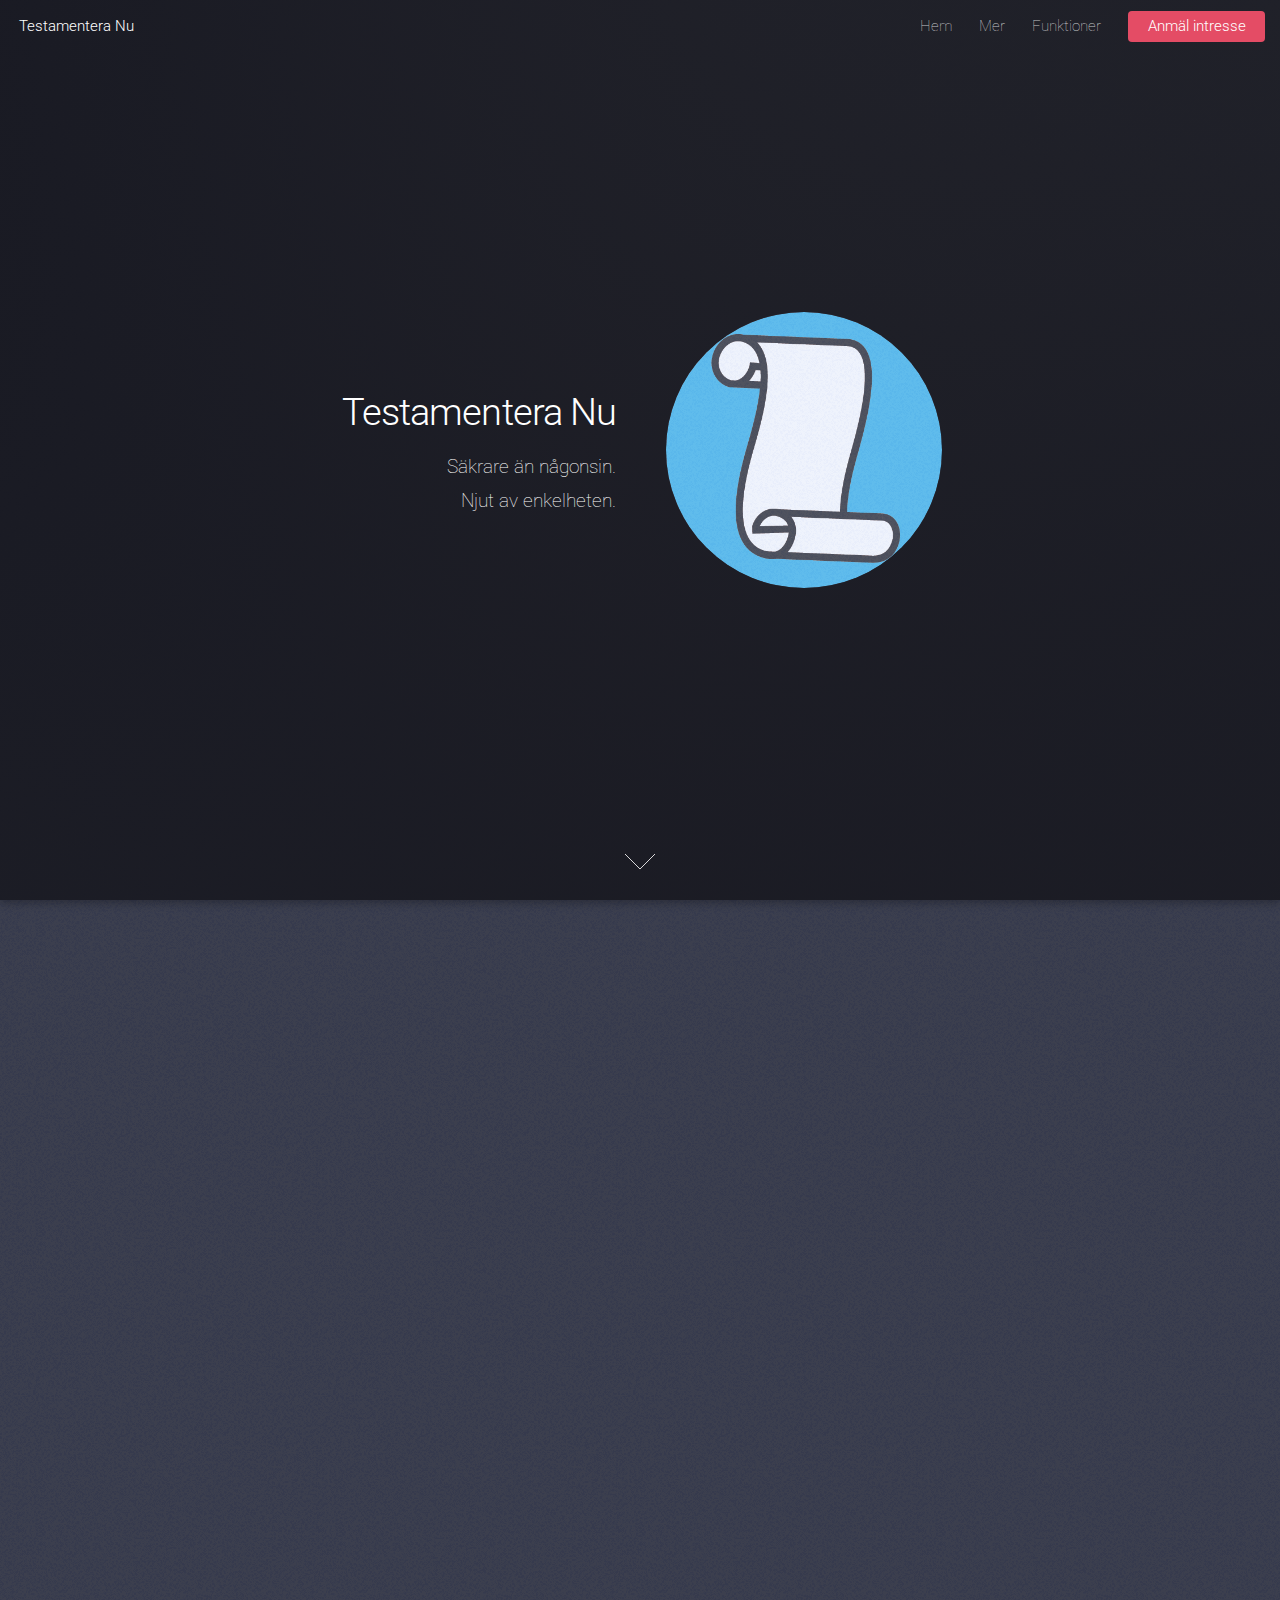
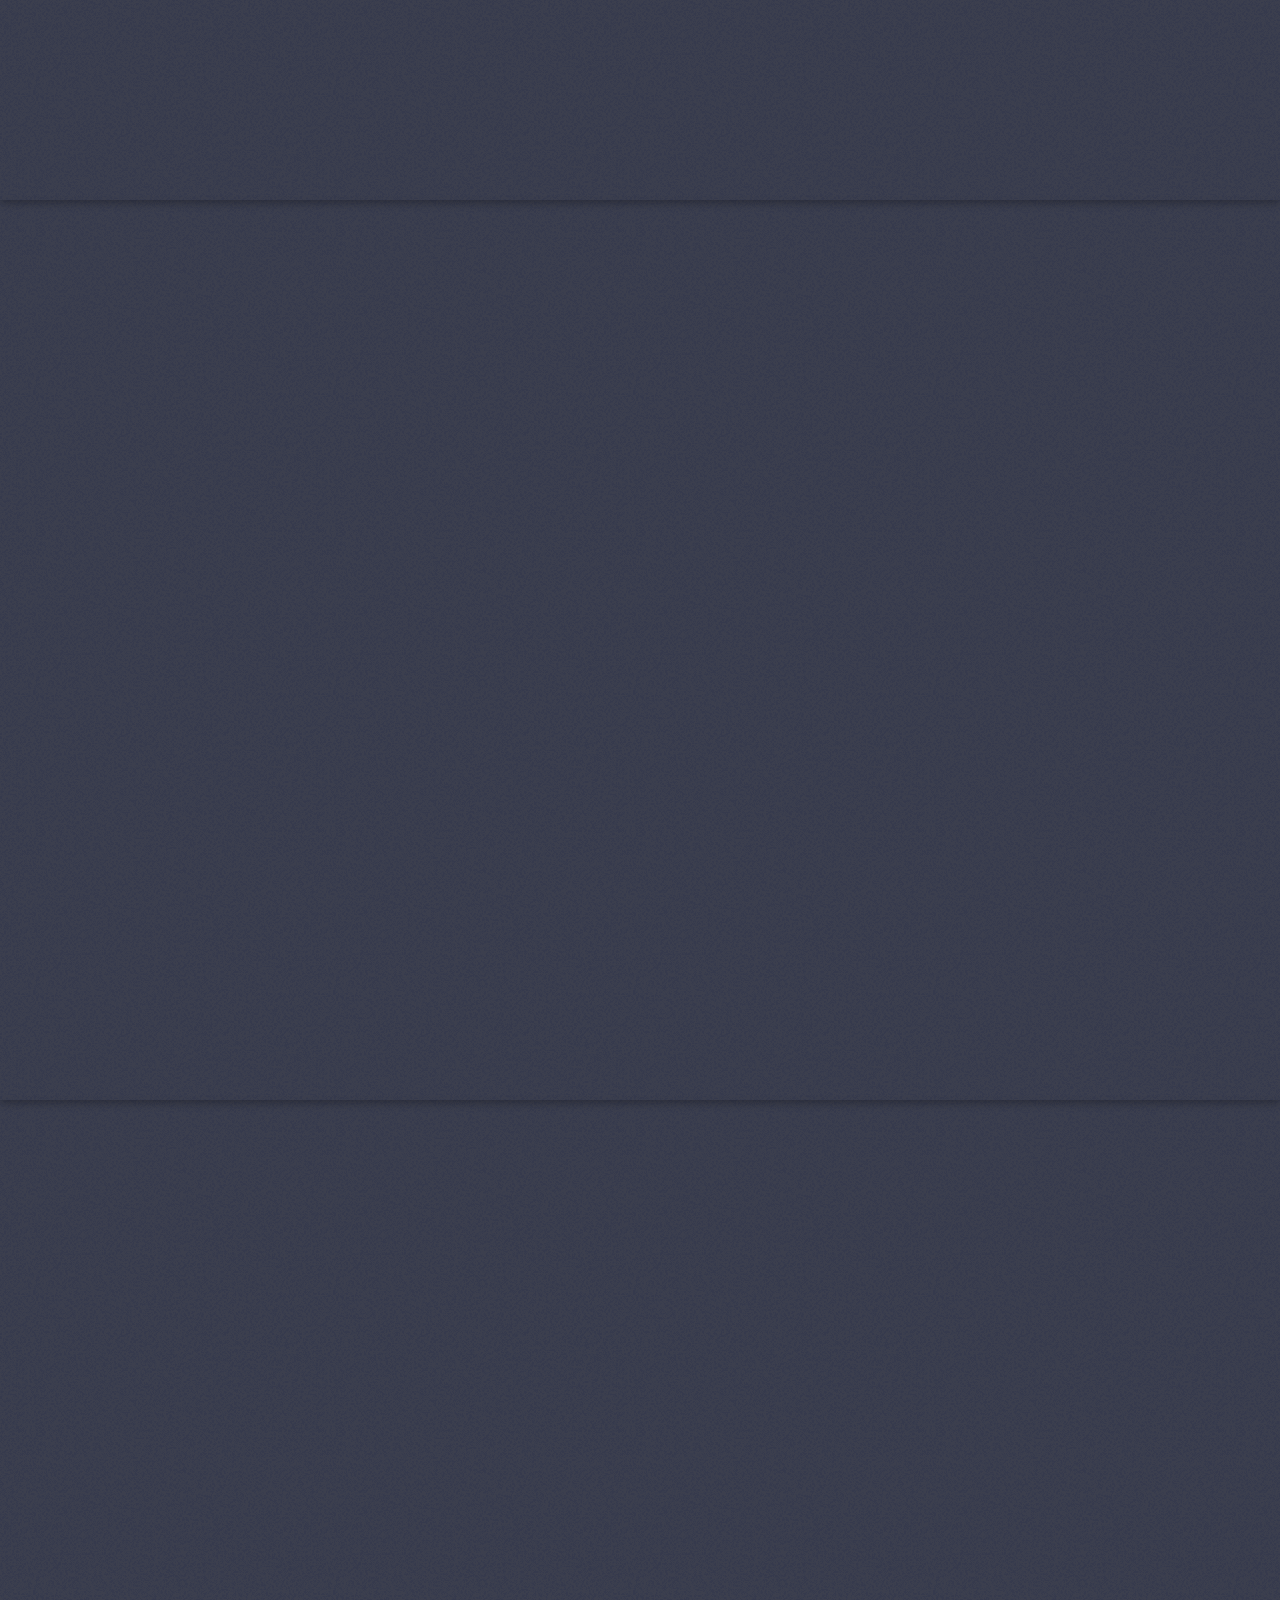
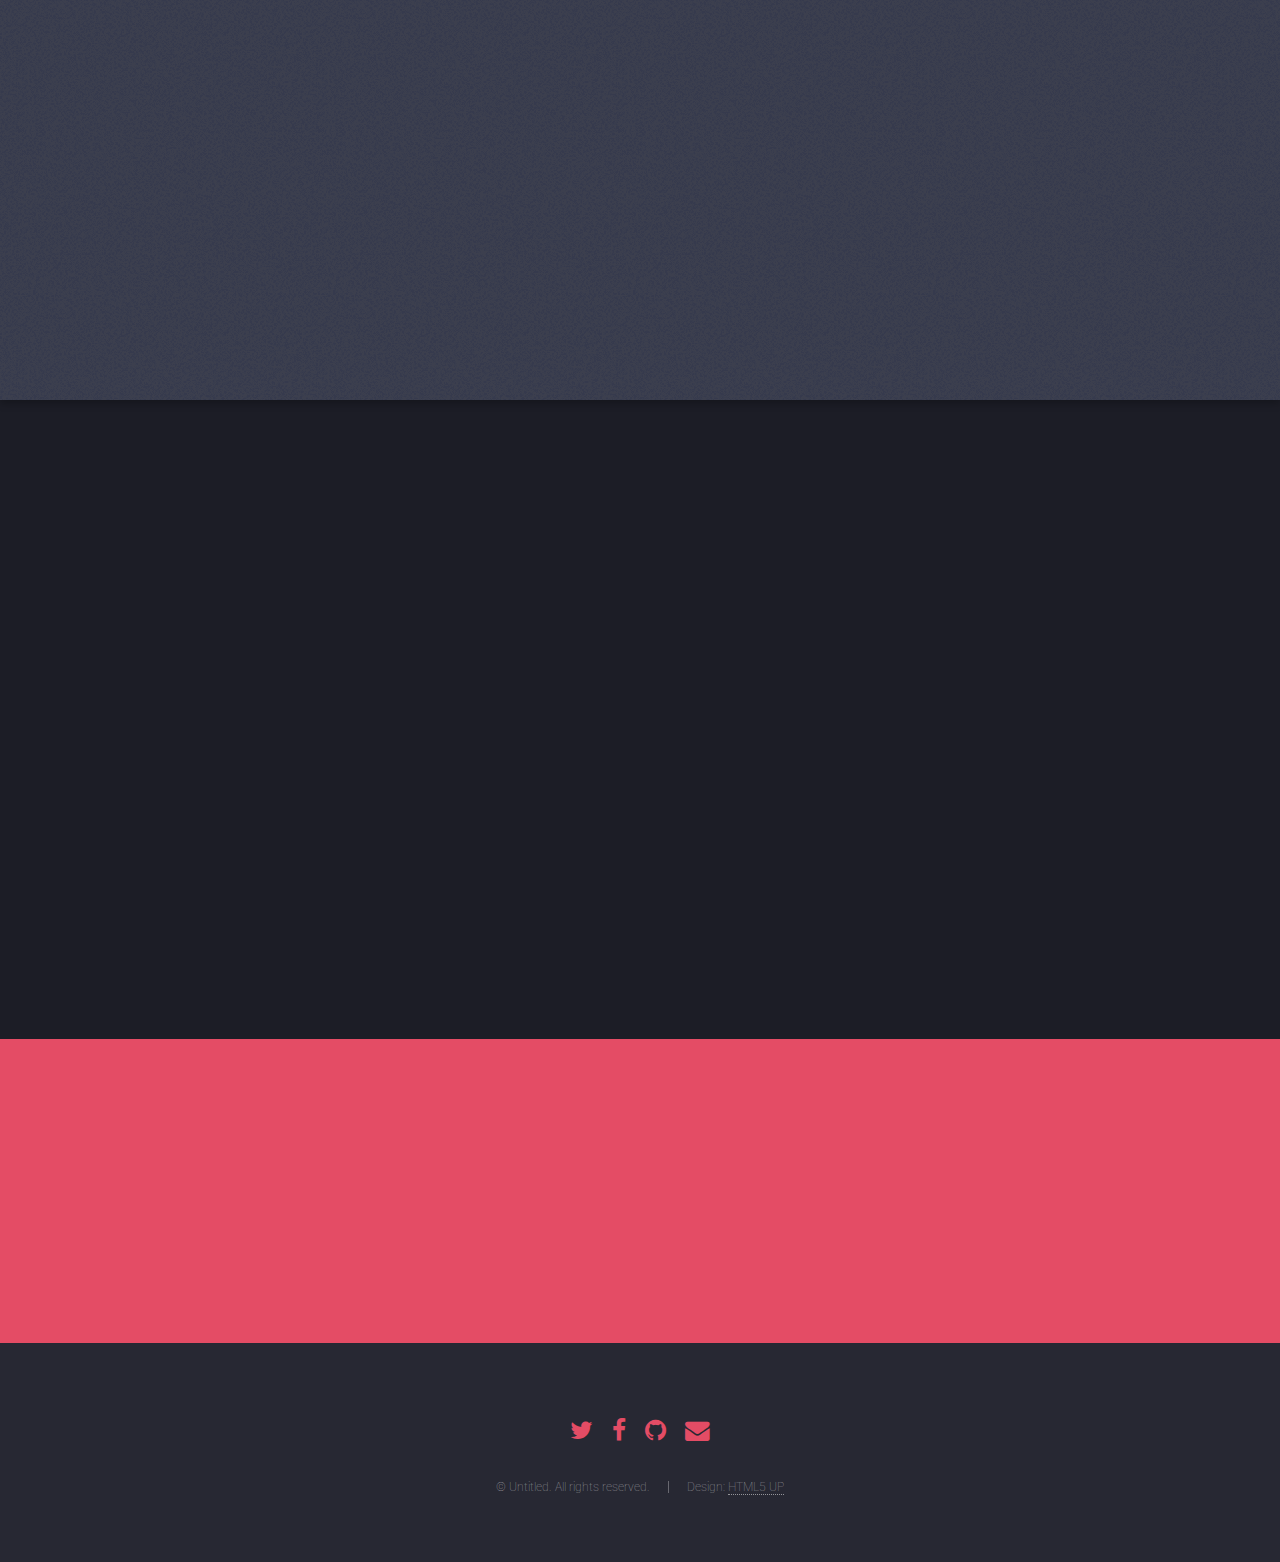
==== commit 8a8563e9: "You can now sign up for our newsletter on each page" ====
--- a/index.html
+++ b/index.html
@@ -19,29 +19,21 @@
 
 			<!-- Header -->
 				<header id="header">
-					<h1 id="logo"><a href="index.html">Testamentera</a></h1>
+					<h1 id="logo"><a href="index.html">Testamentera Nu</a></h1>
 					<nav id="nav">
 						<ul>
 							<li><a href="index.html">Hem</a></li>
 							<li>
-								<a href="#">Layouts</a>
+								<a href="#">Mer</a>
 								<ul>
-									<li><a href="left-sidebar.html">Left Sidebar</a></li>
-									<li><a href="right-sidebar.html">Right Sidebar</a></li>
-									<li><a href="no-sidebar.html">No Sidebar</a></li>
-									<li>
-										<a href="#">Undermeny</a>
-										<ul>
-											<li><a href="#">Option 1</a></li>
-											<li><a href="#">Option 2</a></li>
-											<li><a href="#">Option 3</a></li>
-											<li><a href="#">Option 4</a></li>
-										</ul>
-									</li>
+									<li><a href="fragor-och-svar.html">Frågor och svar</a></li>
+									<li><a href="sakerhet.html">Säkerhet</a></li>
+									<li><a href="juridik.html">Juridik</a></li>
+									<li><a href="om-oss.html">Om oss</a></li>
 								</ul>
 							</li>
 							<li><a href="elements.html">Funktioner</a></li>
-							<li><a href="#" class="button special">Anmäl dig</a></li>
+							<li><a href="http://eepurl.com/bzpPKX" class="button special">Anmäl intresse</a></li>
 						</ul>
 					</nav>
 				</header>
@@ -50,9 +42,9 @@
 				<section id="banner">
 					<div class="content">
 						<header>
-							<h2>Framtidens Testamentering</h2>
-							<p>Säkrare än någonsin<br />
-							Bara njut av enkelheten</p>
+							<h2>Testamentera Nu</h2>
+							<p>Säkrare än någonsin.<br />
+							Njut av enkelheten.</p>
 						</header>
 						<span class="image"><img src="images/pic01.jpg" alt="" /></span>
 					</div>
@@ -67,23 +59,24 @@
 							<div class="row">
 								<div class="4u 12u$(medium)">
 									<header>
-										<h2>Att testamentera online är säkert</h2>
-										<p>Här skriver vi någonting om varför och hur det är säkert att testamentera online</p>
+										<h2>Vad är Testamentera Nu?</h2>
+										<p>Testamentera Nu är en tjänst som erbjuder dig hjälp att
+										upprätta ditt testamente online och spara det elektroniskt.</p>
 									</header>
 								</div>
 								<div class="4u 12u$(medium)">
-									<p>Varför Feugiat accumsan lorem eu ac lorem amet sed accumsan donec.
-									Blandit orci porttitor semper. Arcu phasellus tortor enim mi
-									nisi praesent dolor adipiscing. Integer mi sed nascetur cep aliquet
-									augue varius tempus lobortis porttitor accumsan consequat
-									adipiscing lorem dolor.</p>
+									<p>Våran vision är att modernisera samhället på ett hållbart och
+									ansvarsfullt vis genom våran tjänst. Tjänsten skall hjälpa till att
+									effektivisera hanteringen av testamenten och skapa trygghet i samhället.
+									Det kommer att vara billigare, enklare och miljövänligare än
+									nuvarande alternativ.</p>
 								</div>
 								<div class="4u$ 12u$(medium)">
-									<p>Anledningar till att gå över - lorem sed iaculis neque ante
-									adipiscing adipiscing metus massa. Blandit orci porttitor semper.
-									Arcu phasellus tortor enim mi mi nisi praesent adipiscing. Integer
-									mi sed nascetur cep aliquet augue varius tempus. Feugiat lorem
-									ipsum dolor nullam.</p>
+									<p>Det ska vara lätt att testamentera. Det ska finnas
+									nära till hands. Det ska vara billigt. Det ska vara enkelt att
+									både upprätta och förvara det på ett säkert sätt. Allt detta
+									erbjuder Testamentera Nu. Anmäl ditt intresse för att ta del av
+									vårat nyhetsbrev och var bland dom första att Testamentera elektroniskt!</p>
 								</div>
 							</div>
 						</div>
@@ -127,46 +120,31 @@
 				<section id="four" class="wrapper style1 special fade-up">
 					<div class="container">
 						<header class="major">
-							<h2>Accumsan sed tempus adipiscing blandit</h2>
-							<p>Iaculis ac volutpat vis non enim gravida nisi faucibus posuere arcu consequat</p>
+							<h2>Vill du veta mer?</h2>
+
 						</header>
 						<div class="box alt">
 							<div class="row uniform">
 								<section class="4u 6u(medium) 12u$(xsmall)">
-									<span class="icon alt major fa-area-chart"></span>
-									<h3>Inventering</h3>
-									<p>Inventera dina ägodelar, se statistik över värde som stödjer dig i att skriva testamentet.</p>
+									<span class="icon alt major fa-comment"></span>
+									<h3><a href="fragor-och-svar.html">Frågor och svar</a></h3>
+									<p>Här kan du få svar på det vanligaste frågorna!</p>
 								</section>
 								<section class="4u 6u$(medium) 12u$(xsmall)">
-									<span class="icon alt major fa-comment"></span>
-									<h3>Råd och tips</h3>
-									<p>Genom Testamentera.nu kommer du enkelt i kontakt med juridisk hjälp.</p>
+									<span class="icon alt major fa-lock"></span>
+									<h3><a href="sakerhet.html">Säkerhet</a></h3>
+									<p>Det är säkrare att förvara ett elektroniskt testamente än ett fysiskt.</p>
 								</section>
 								<section class="4u$ 6u(medium) 12u$(xsmall)">
-									<span class="icon alt major fa-flask"></span>
-									<h3>Cubilia cep lobortis</h3>
-									<p>Feugiat accumsan lorem eu ac lorem amet accumsan donec. Blandit orci porttitor.</p>
-								</section>
-								<section class="4u 6u$(medium) 12u$(xsmall)">
-									<span class="icon alt major fa-paper-plane"></span>
-									<h3>Kollaborativt</h3>
-									<p>Meddela och koppla enkelt in dem som är knutna till ditt testamente.</p>
-								</section>
-								<section class="4u 6u(medium) 12u$(xsmall)">
 									<span class="icon alt major fa-file"></span>
-									<h3>Odio laoreet accumsan</h3>
-									<p>Feugiat accumsan lorem eu ac lorem amet accumsan donec. Blandit orci porttitor.</p>
-								</section>
-								<section class="4u$ 6u$(medium) 12u$(xsmall)">
-									<span class="icon alt major fa-lock"></span>
-									<h3>Massa arcu accumsan</h3>
-									<p>Feugiat accumsan lorem eu ac lorem amet accumsan donec. Blandit orci porttitor.</p>
+									<h3><a href="juridik.html">Juridik</a></h3>
+									<p>Genom Testamentera.nu kommer du enkelt i kontakt med juridisk hjälp.</p>
 								</section>
 							</div>
 						</div>
 						<footer class="major">
 							<ul class="actions">
-								<li><a href="#" class="button">Magna sed feugiat</a></li>
+								<li><a href="#" class="button">Till toppen</a></li>
 							</ul>
 						</footer>
 					</div>
@@ -176,13 +154,17 @@
 				<section id="five" class="wrapper style2 special fade">
 					<div class="container">
 						<header>
-							<h2>Testamentera Nu!</h2>
-							<p>Skulle du vilja testamentera online - billigt, enkelt och snabbare än någonsin?</p>
+							<h2>Testamentera Nu</h2>
+							<p>Anmäl dig nedan för att ta del av vårat nyhetsbrev!</p>
 						</header>
-						<form method="post" action="#" class="container 50%">
+						<form method="post" action="http://testamentera.us11.list-manage.com/subscribe/post" class="container 50%">
+							<!-- Dessa 2 har jag satt in från MailChimp, även länken i action ovan -->
+							<input type="hidden" name="u" value="7dbfd3f03bea090f551c06040">
+							<input type="hidden" name="id" value="3299027357">
+							<!-- Endast de 2 ovan och länken -->
 							<div class="row uniform 50%">
-								<div class="8u 12u$(xsmall)"><input type="email" name="email" id="email" placeholder="Email Address" /></div>
-								<div class="4u$ 12u$(xsmall)"><input type="submit" value="Anmäl dig nu" class="fit special" /></div>
+								<div class="8u 12u$(xsmall)"><input type="email" name="MERGE0" id="MERGE0" autocapitalize="off" autocorrect="off" placeholder="Email Address" /></div>
+								<div class="4u$ 12u$(xsmall)"><input type="submit" value="Anmäl dig" class="fit special" /></div>
 							</div>
 						</form>
 					</div>
@@ -191,18 +173,15 @@
 			<!-- Footer -->
 				<footer id="footer">
 					<ul class="icons">
-						<li><a href="#" class="icon alt fa-twitter"><span class="label">Twitter</span></a></li>
-						<li><a href="#" class="icon alt fa-facebook"><span class="label">Facebook</span></a></li>
-						<li><a href="#" class="icon alt fa-linkedin"><span class="label">LinkedIn</span></a></li>
-						<li><a href="#" class="icon alt fa-instagram"><span class="label">Instagram</span></a></li>
-						<li><a href="#" class="icon alt fa-github"><span class="label">GitHub</span></a></li>
-						<li><a href="#" class="icon alt fa-envelope"><span class="label">Email</span></a></li>
+						<li><a href="https://twitter.com/TestamenteraNu" class="icon fa-twitter"><span class="label">Twitter</span></a></li>
+						<li><a href="#" class="icon fa-facebook"><span class="label">Facebook</span></a></li>
+						<li><a href="#" class="icon fa-github"><span class="label">GitHub</span></a></li>
+						<li><a href="mailto:agust.helgason@gmail.com" class="icon fa-envelope"><span class="label">Email</span></a></li>
 					</ul>
 					<ul class="copyright">
 						<li>&copy; Untitled. All rights reserved.</li><li>Design: <a href="http://html5up.net">HTML5 UP</a></li>
 					</ul>
 				</footer>
-
 		</div>
 
 		<!-- Scripts -->
@@ -214,6 +193,5 @@
 			<script src="assets/js/util.js"></script>
 			<!--[if lte IE 8]><script src="assets/js/ie/respond.min.js"></script><![endif]-->
 			<script src="assets/js/main.js"></script>
-
 	</body>
-</html>+</html>
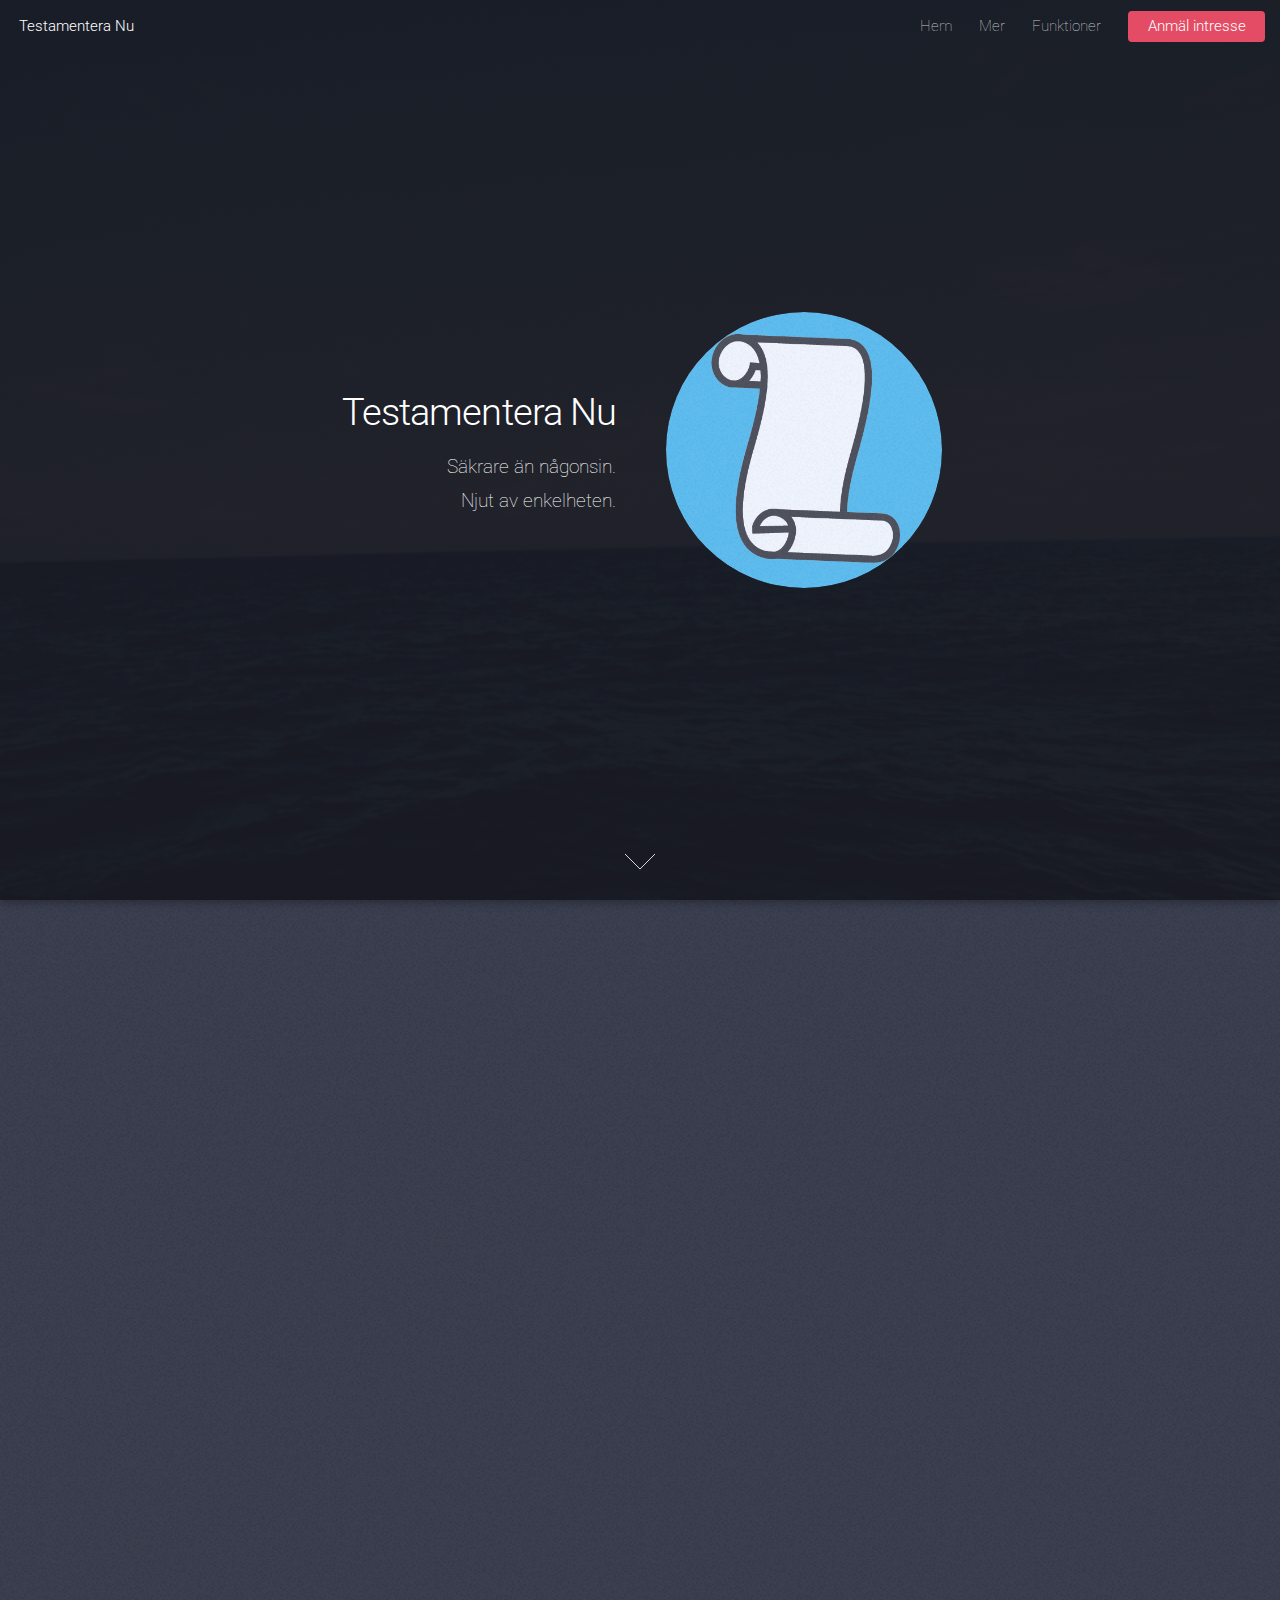
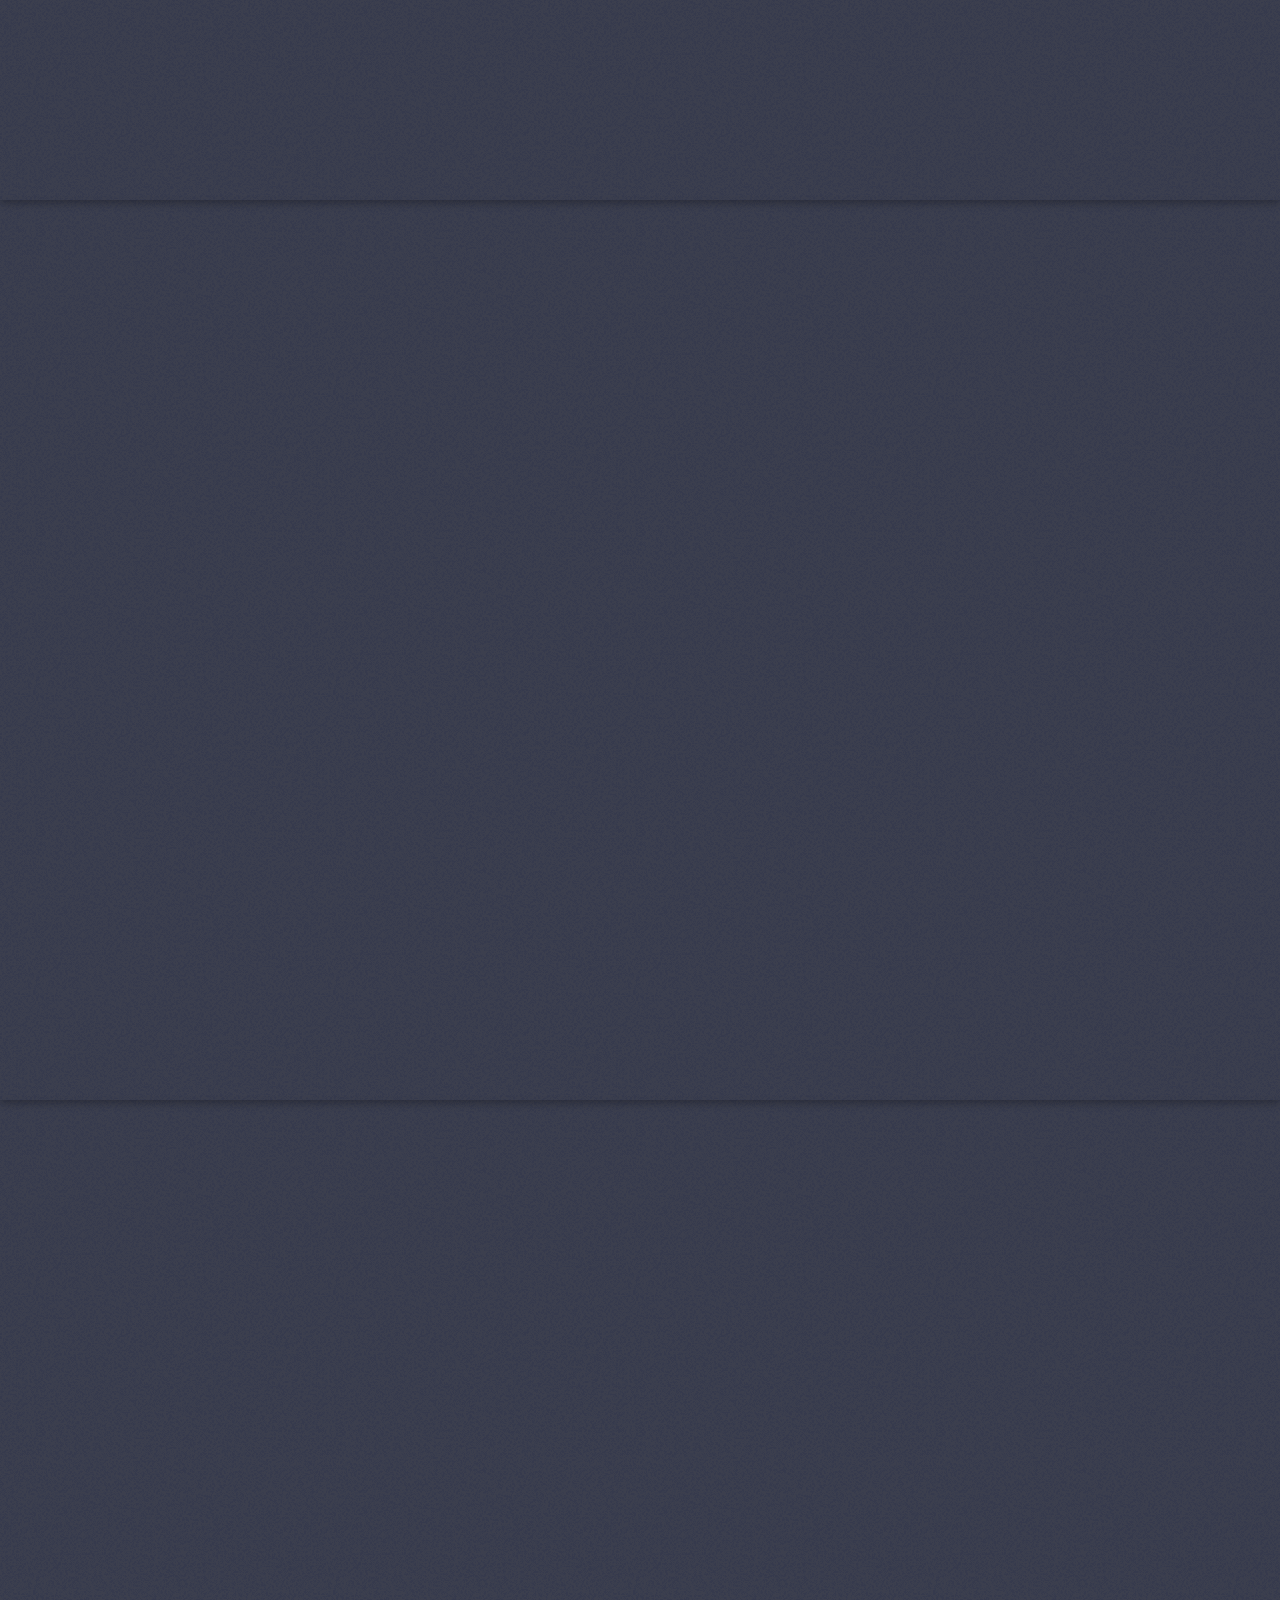
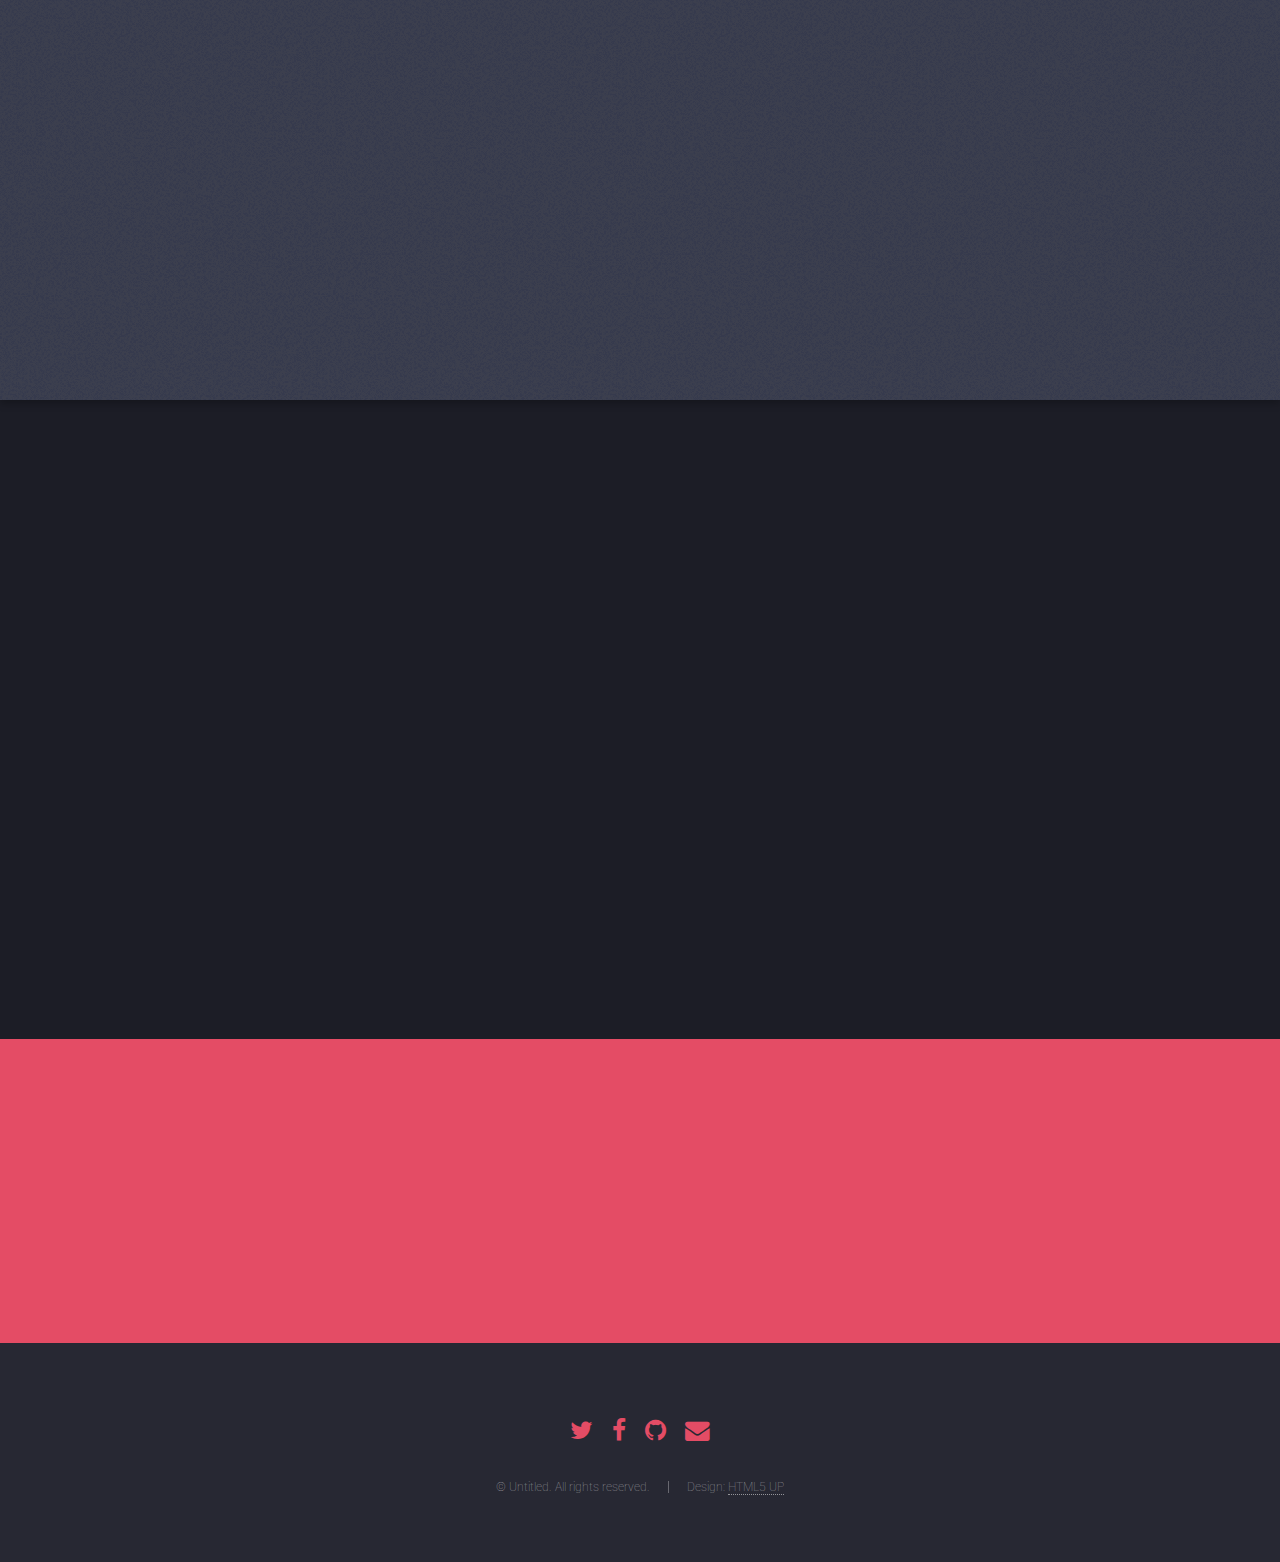
==== commit 9be896cc: "changed the resolution of pic02,03,04 and banner" ====
--- a/index.html
+++ b/index.html
@@ -9,6 +9,8 @@
 		<title>Testamentera.nu</title>
 		<meta charset="utf-8" />
 		<meta name="viewport" content="width=device-width, initial-scale=1" />
+		<!-- This one is needed to verify the Gmail setup for @testamentera.nu -->
+		<meta name="google-site-verification" content="C4NfLyN8vT86pNDcBf22g_cw8pAubWudUP-eawYW0Zs" />
 		<!--[if lte IE 8]><script src="assets/js/ie/html5shiv.js"></script><![endif]-->
 		<link rel="stylesheet" href="assets/css/main.css" />
 		<!--[if lte IE 9]><link rel="stylesheet" href="assets/css/ie9.css" /><![endif]-->
@@ -65,8 +67,8 @@
 									</header>
 								</div>
 								<div class="4u 12u$(medium)">
-									<p>Våran vision är att modernisera samhället på ett hållbart och
-									ansvarsfullt vis genom våran tjänst. Tjänsten skall hjälpa till att
+									<p>Vår vision är att modernisera samhället på ett hållbart och
+									ansvarsfullt vis genom vår tjänst. Tjänsten skall hjälpa till att
 									effektivisera hanteringen av testamenten och skapa trygghet i samhället.
 									Det kommer att vara billigare, enklare och miljövänligare än
 									nuvarande alternativ.</p>
@@ -89,12 +91,15 @@
 					<span class="image fit main"><img src="images/pic03.jpg" alt="" /></span>
 					<div class="content">
 						<header>
-							<h2>Det ska vara lätt att skriva ett testamente</h2>
-							<p>Testamentera Nu har gjort det lättare för dig</p>
-						</header>
-						<p>Nu behöver du inte längre oroa dig över att ditt testamente kommer bort eller hamnar i fel händer. Testamentera Nu tar hand om ditt testamente och förvarar det säkrare än någonsin.</p>
+							<h2>Förvara ditt testamente</h2>
+							<p>Förvaring av ett testamente är en väldigt känslig process.</p>
+						</header>
+						<p>Risken med att lagra ett papperstestamente i hemmet är att det kan komma bort.
+						Detta händer och är mycket bekymmersamt. Nu behöver du inte
+						längre oroa dig över att ditt testamente kommer bort eller hamnar i fel händer.
+						Testamentera Nu tar hand om ditt testamente och förvarar det säkrare än någonsin.</p>
 						<ul class="actions">
-							<li><a href="#" class="button">Learn More</a></li>
+							<li><a href="sakerhet.html" class="button">Läs mer om säkerheten</a></li>
 						</ul>
 					</div>
 					<a href="#three" class="goto-next scrolly">Next</a>
@@ -105,7 +110,7 @@
 					<span class="image fit main bottom"><img src="images/pic04.jpg" alt="" /></span>
 					<div class="content">
 						<header>
-							<h2>Interdum felis blandit praesent sed augue</h2>
+							<h2>Fördelarna med Testamentera Nu</h2>
 							<p>Accumsan integer ultricies aliquam vel massa sapien phasellus</p>
 						</header>
 						<p>Feugiat accumsan lorem eu ac lorem amet ac arcu phasellus tortor enim mi mi nisi praesent adipiscing. Integer mi sed nascetur cep aliquet augue varius tempus lobortis porttitor lorem et accumsan consequat adipiscing lorem.</p>
@@ -113,7 +118,7 @@
 							<li><a href="#" class="button">Learn More</a></li>
 						</ul>
 					</div>
-					<a href="#four" class="goto-next scrolly">Next</a>
+					<a href="#five" class="goto-next scrolly">Next</a>
 				</section>
 
 			<!-- Four -->
@@ -175,8 +180,8 @@
 					<ul class="icons">
 						<li><a href="https://twitter.com/TestamenteraNu" class="icon fa-twitter"><span class="label">Twitter</span></a></li>
 						<li><a href="#" class="icon fa-facebook"><span class="label">Facebook</span></a></li>
-						<li><a href="#" class="icon fa-github"><span class="label">GitHub</span></a></li>
-						<li><a href="mailto:agust.helgason@gmail.com" class="icon fa-envelope"><span class="label">Email</span></a></li>
+						<li><a href="https://github.com/haftera/haftera.github.io" class="icon fa-github"><span class="label">GitHub</span></a></li>
+						<li><a href="mailto:info@testamentera.nu" class="icon fa-envelope"><span class="label">Email</span></a></li>
 					</ul>
 					<ul class="copyright">
 						<li>&copy; Untitled. All rights reserved.</li><li>Design: <a href="http://html5up.net">HTML5 UP</a></li>
